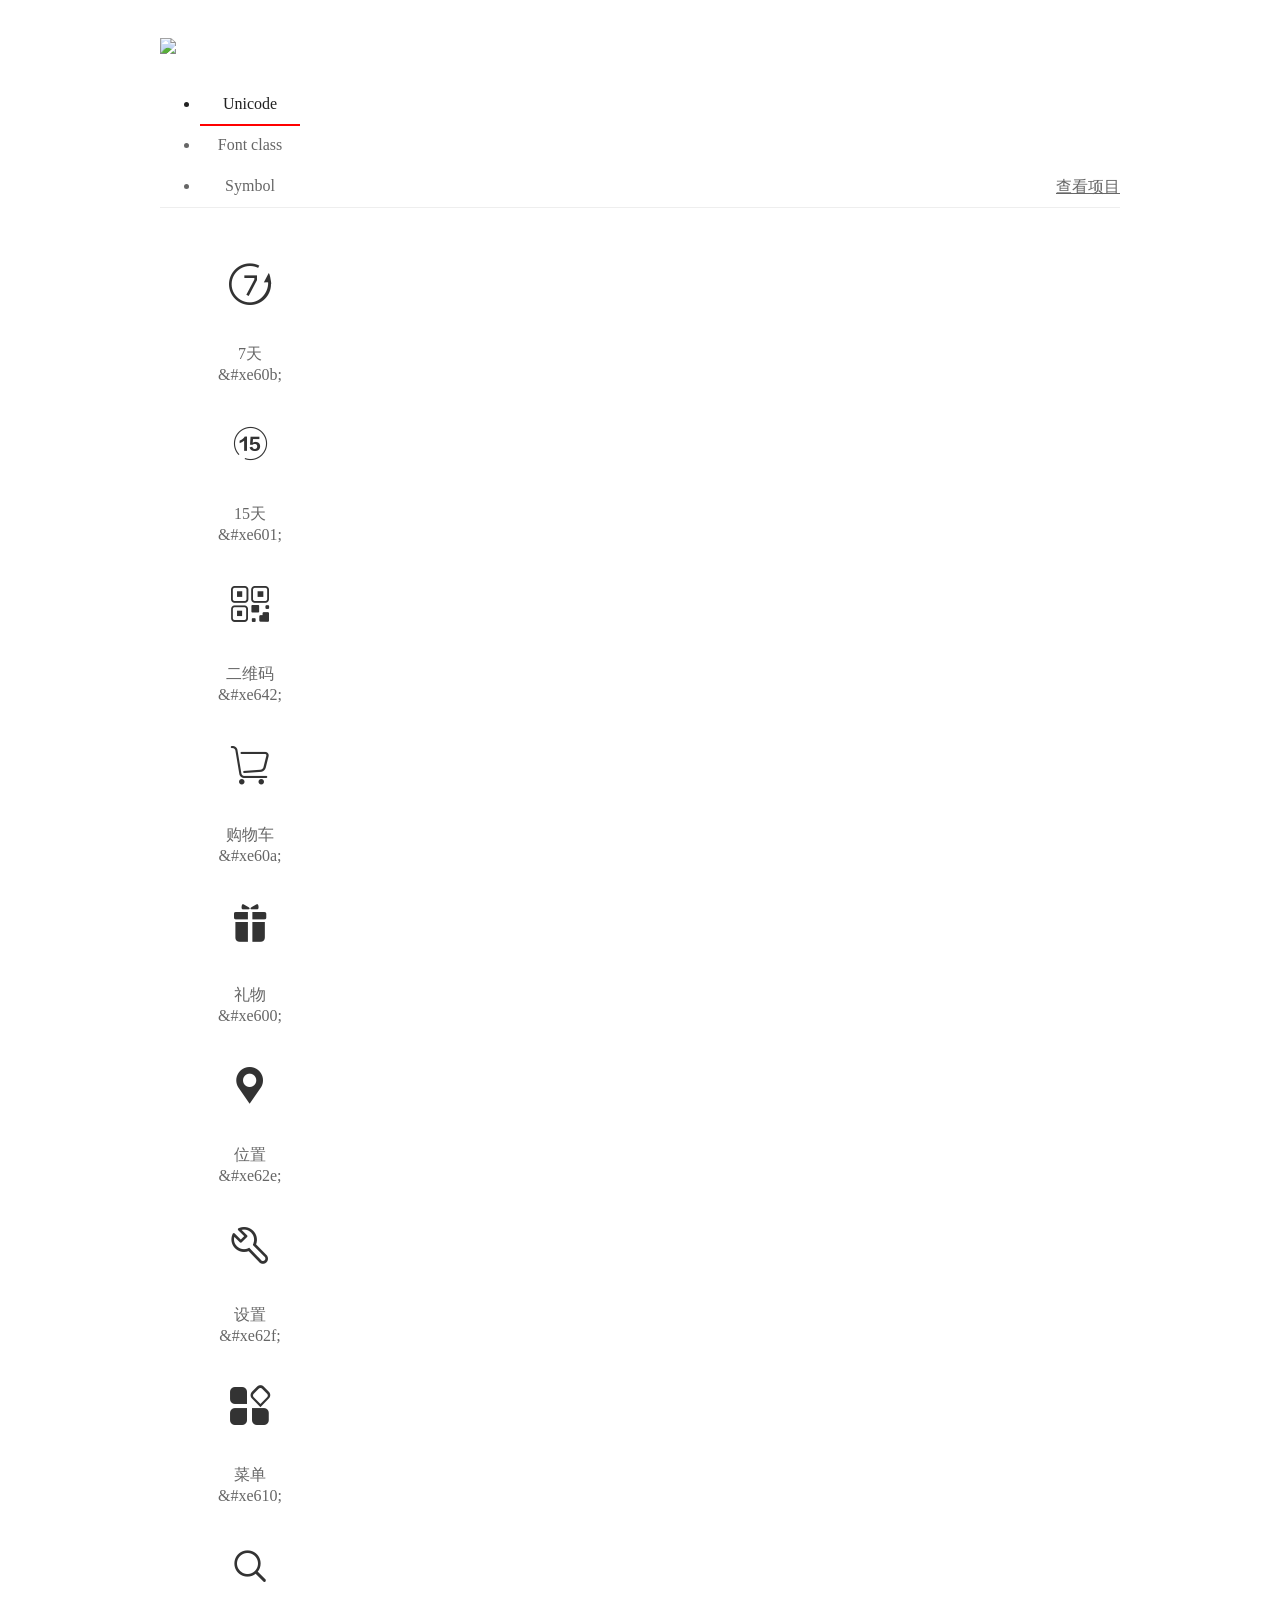
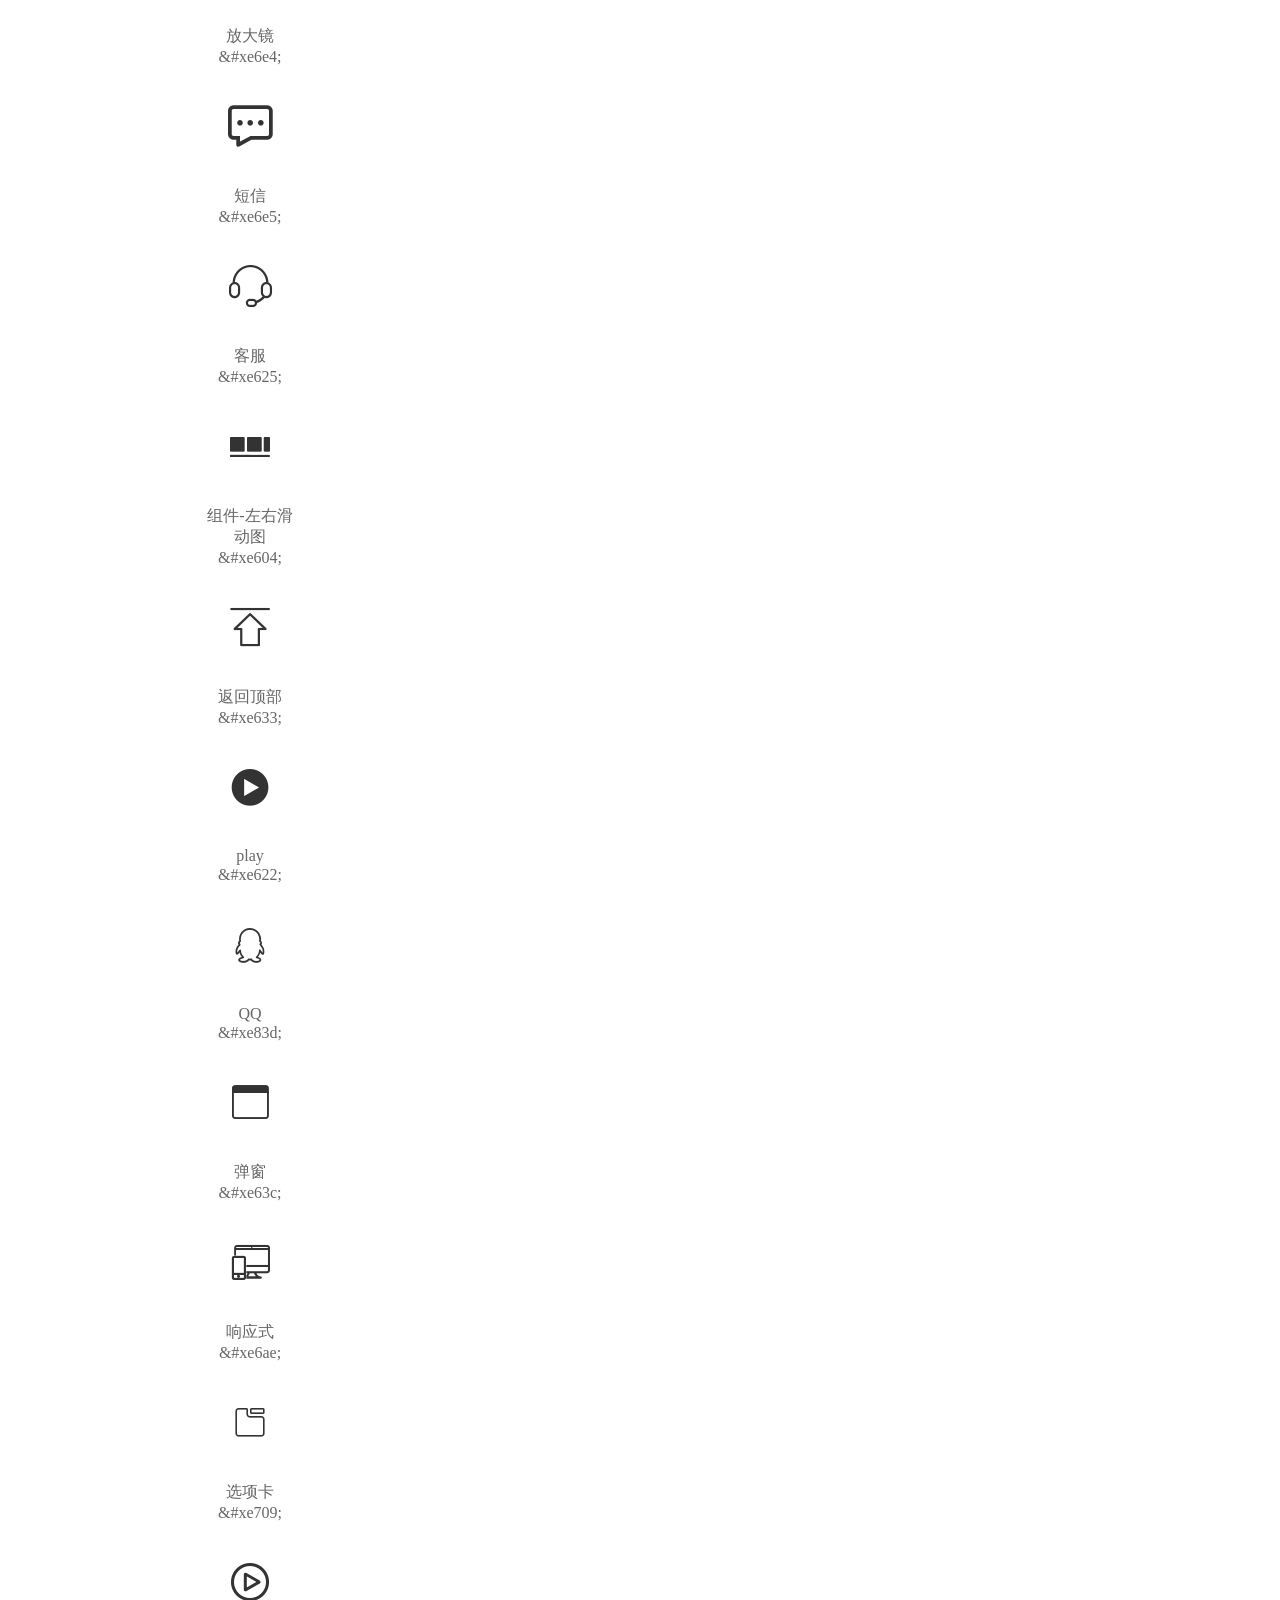
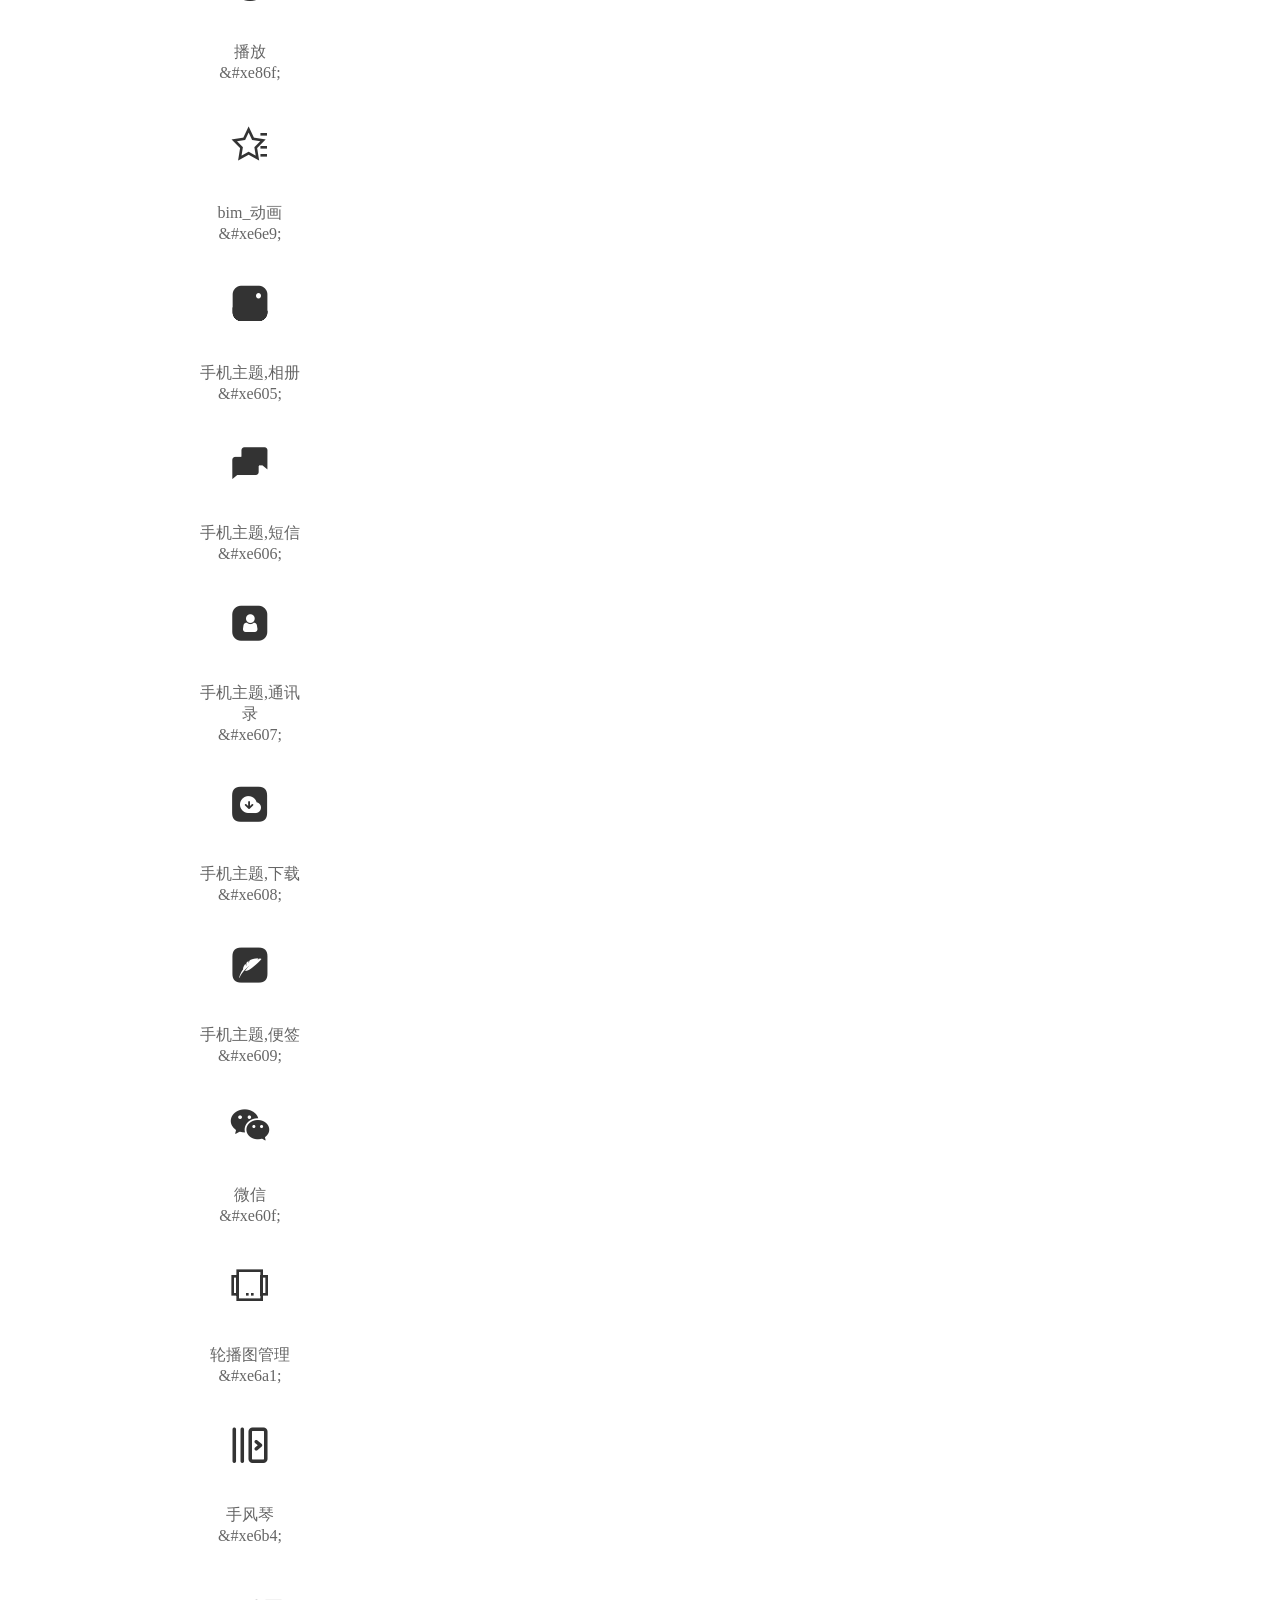
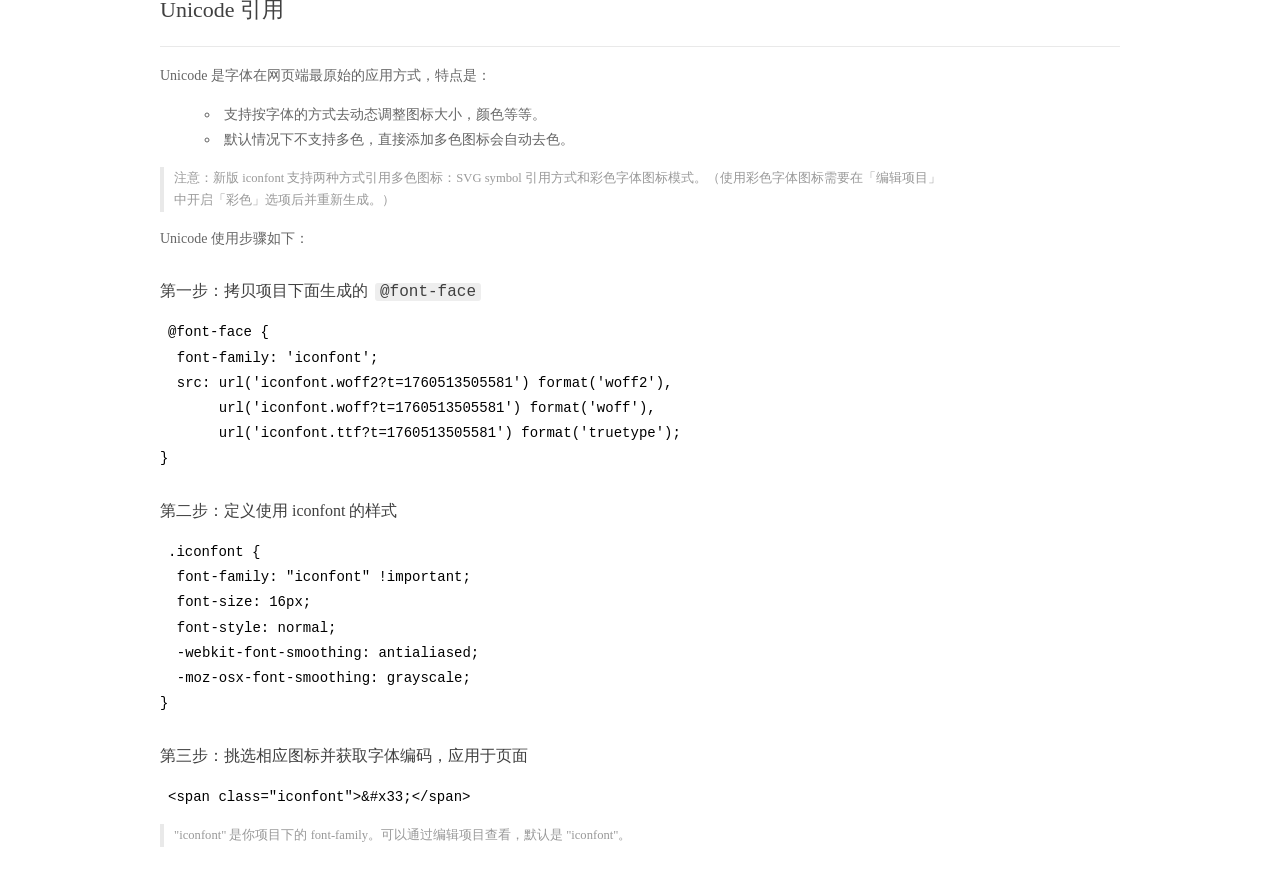
==== src/fonts/demo_index.html @ 947cace2 "网页头部完成" ====
<!DOCTYPE html>
<html>
<head>
  <meta charset="utf-8"/>
  <title>iconfont Demo</title>
  <link rel="shortcut icon" href="//img.alicdn.com/imgextra/i4/O1CN01Z5paLz1O0zuCC7osS_!!6000000001644-55-tps-83-82.svg" type="image/x-icon"/>
  <link rel="icon" type="image/svg+xml" href="//img.alicdn.com/imgextra/i4/O1CN01Z5paLz1O0zuCC7osS_!!6000000001644-55-tps-83-82.svg"/>
  <link rel="stylesheet" href="https://g.alicdn.com/thx/cube/1.3.2/cube.min.css">
  <link rel="stylesheet" href="demo.css">
  <link rel="stylesheet" href="iconfont.css">
  <script src="iconfont.js"></script>
  <!-- jQuery -->
  <script src="https://a1.alicdn.com/oss/uploads/2018/12/26/7bfddb60-08e8-11e9-9b04-53e73bb6408b.js"></script>
  <!-- 代码高亮 -->
  <script src="https://a1.alicdn.com/oss/uploads/2018/12/26/a3f714d0-08e6-11e9-8a15-ebf944d7534c.js"></script>
  <style>
    .main .logo {
      margin-top: 0;
      height: auto;
    }

    .main .logo a {
      display: flex;
      align-items: center;
    }

    .main .logo .sub-title {
      margin-left: 0.5em;
      font-size: 22px;
      color: #fff;
      background: linear-gradient(-45deg, #3967FF, #B500FE);
      -webkit-background-clip: text;
      -webkit-text-fill-color: transparent;
    }
  </style>
</head>
<body>
  <div class="main">
    <h1 class="logo"><a href="https://www.iconfont.cn/" title="iconfont 首页" target="_blank">
      <img width="200" src="https://img.alicdn.com/imgextra/i3/O1CN01Mn65HV1FfSEzR6DKv_!!6000000000514-55-tps-228-59.svg">
      
    </a></h1>
    <div class="nav-tabs">
      <ul id="tabs" class="dib-box">
        <li class="dib active"><span>Unicode</span></li>
        <li class="dib"><span>Font class</span></li>
        <li class="dib"><span>Symbol</span></li>
      </ul>
      
      <a href="https://www.iconfont.cn/manage/index?manage_type=myprojects&projectId=5041110" target="_blank" class="nav-more">查看项目</a>
      
    </div>
    <div class="tab-container">
      <div class="content unicode" style="display: block;">
          <ul class="icon_lists dib-box">
          
            <li class="dib">
              <span class="icon iconfont">&#xe60b;</span>
                <div class="name">7天</div>
                <div class="code-name">&amp;#xe60b;</div>
              </li>
          
            <li class="dib">
              <span class="icon iconfont">&#xe601;</span>
                <div class="name">15天</div>
                <div class="code-name">&amp;#xe601;</div>
              </li>
          
            <li class="dib">
              <span class="icon iconfont">&#xe642;</span>
                <div class="name">二维码</div>
                <div class="code-name">&amp;#xe642;</div>
              </li>
          
            <li class="dib">
              <span class="icon iconfont">&#xe60a;</span>
                <div class="name">购物车</div>
                <div class="code-name">&amp;#xe60a;</div>
              </li>
          
            <li class="dib">
              <span class="icon iconfont">&#xe600;</span>
                <div class="name">礼物</div>
                <div class="code-name">&amp;#xe600;</div>
              </li>
          
            <li class="dib">
              <span class="icon iconfont">&#xe62e;</span>
                <div class="name">位置</div>
                <div class="code-name">&amp;#xe62e;</div>
              </li>
          
            <li class="dib">
              <span class="icon iconfont">&#xe62f;</span>
                <div class="name">设置</div>
                <div class="code-name">&amp;#xe62f;</div>
              </li>
          
            <li class="dib">
              <span class="icon iconfont">&#xe610;</span>
                <div class="name">菜单</div>
                <div class="code-name">&amp;#xe610;</div>
              </li>
          
            <li class="dib">
              <span class="icon iconfont">&#xe6e4;</span>
                <div class="name">放大镜</div>
                <div class="code-name">&amp;#xe6e4;</div>
              </li>
          
            <li class="dib">
              <span class="icon iconfont">&#xe6e5;</span>
                <div class="name">短信</div>
                <div class="code-name">&amp;#xe6e5;</div>
              </li>
          
            <li class="dib">
              <span class="icon iconfont">&#xe625;</span>
                <div class="name">客服</div>
                <div class="code-name">&amp;#xe625;</div>
              </li>
          
            <li class="dib">
              <span class="icon iconfont">&#xe604;</span>
                <div class="name">组件-左右滑动图</div>
                <div class="code-name">&amp;#xe604;</div>
              </li>
          
            <li class="dib">
              <span class="icon iconfont">&#xe633;</span>
                <div class="name">返回顶部</div>
                <div class="code-name">&amp;#xe633;</div>
              </li>
          
            <li class="dib">
              <span class="icon iconfont">&#xe622;</span>
                <div class="name">play</div>
                <div class="code-name">&amp;#xe622;</div>
              </li>
          
            <li class="dib">
              <span class="icon iconfont">&#xe83d;</span>
                <div class="name">QQ</div>
                <div class="code-name">&amp;#xe83d;</div>
              </li>
          
            <li class="dib">
              <span class="icon iconfont">&#xe63c;</span>
                <div class="name">弹窗</div>
                <div class="code-name">&amp;#xe63c;</div>
              </li>
          
            <li class="dib">
              <span class="icon iconfont">&#xe6ae;</span>
                <div class="name">响应式</div>
                <div class="code-name">&amp;#xe6ae;</div>
              </li>
          
            <li class="dib">
              <span class="icon iconfont">&#xe709;</span>
                <div class="name">选项卡</div>
                <div class="code-name">&amp;#xe709;</div>
              </li>
          
            <li class="dib">
              <span class="icon iconfont">&#xe86f;</span>
                <div class="name">播放</div>
                <div class="code-name">&amp;#xe86f;</div>
              </li>
          
            <li class="dib">
              <span class="icon iconfont">&#xe6e9;</span>
                <div class="name">bim_动画</div>
                <div class="code-name">&amp;#xe6e9;</div>
              </li>
          
            <li class="dib">
              <span class="icon iconfont">&#xe605;</span>
                <div class="name">手机主题,相册</div>
                <div class="code-name">&amp;#xe605;</div>
              </li>
          
            <li class="dib">
              <span class="icon iconfont">&#xe606;</span>
                <div class="name">手机主题,短信</div>
                <div class="code-name">&amp;#xe606;</div>
              </li>
          
            <li class="dib">
              <span class="icon iconfont">&#xe607;</span>
                <div class="name">手机主题,通讯录</div>
                <div class="code-name">&amp;#xe607;</div>
              </li>
          
            <li class="dib">
              <span class="icon iconfont">&#xe608;</span>
                <div class="name">手机主题,下载</div>
                <div class="code-name">&amp;#xe608;</div>
              </li>
          
            <li class="dib">
              <span class="icon iconfont">&#xe609;</span>
                <div class="name">手机主题,便签</div>
                <div class="code-name">&amp;#xe609;</div>
              </li>
          
            <li class="dib">
              <span class="icon iconfont">&#xe60f;</span>
                <div class="name">微信</div>
                <div class="code-name">&amp;#xe60f;</div>
              </li>
          
            <li class="dib">
              <span class="icon iconfont">&#xe6a1;</span>
                <div class="name">轮播图管理</div>
                <div class="code-name">&amp;#xe6a1;</div>
              </li>
          
            <li class="dib">
              <span class="icon iconfont">&#xe6b4;</span>
                <div class="name">手风琴</div>
                <div class="code-name">&amp;#xe6b4;</div>
              </li>
          
          </ul>
          <div class="article markdown">
          <h2 id="unicode-">Unicode 引用</h2>
          <hr>

          <p>Unicode 是字体在网页端最原始的应用方式，特点是：</p>
          <ul>
            <li>支持按字体的方式去动态调整图标大小，颜色等等。</li>
            <li>默认情况下不支持多色，直接添加多色图标会自动去色。</li>
          </ul>
          <blockquote>
            <p>注意：新版 iconfont 支持两种方式引用多色图标：SVG symbol 引用方式和彩色字体图标模式。（使用彩色字体图标需要在「编辑项目」中开启「彩色」选项后并重新生成。）</p>
          </blockquote>
          <p>Unicode 使用步骤如下：</p>
          <h3 id="-font-face">第一步：拷贝项目下面生成的 <code>@font-face</code></h3>
<pre><code class="language-css"
>@font-face {
  font-family: 'iconfont';
  src: url('iconfont.woff2?t=1760513505581') format('woff2'),
       url('iconfont.woff?t=1760513505581') format('woff'),
       url('iconfont.ttf?t=1760513505581') format('truetype');
}
</code></pre>
          <h3 id="-iconfont-">第二步：定义使用 iconfont 的样式</h3>
<pre><code class="language-css"
>.iconfont {
  font-family: "iconfont" !important;
  font-size: 16px;
  font-style: normal;
  -webkit-font-smoothing: antialiased;
  -moz-osx-font-smoothing: grayscale;
}
</code></pre>
          <h3 id="-">第三步：挑选相应图标并获取字体编码，应用于页面</h3>
<pre>
<code class="language-html"
>&lt;span class="iconfont"&gt;&amp;#x33;&lt;/span&gt;
</code></pre>
          <blockquote>
            <p>"iconfont" 是你项目下的 font-family。可以通过编辑项目查看，默认是 "iconfont"。</p>
          </blockquote>
          </div>
      </div>
      <div class="content font-class">
        <ul class="icon_lists dib-box">
          
          <li class="dib">
            <span class="icon iconfont icon-tian"></span>
            <div class="name">
              7天
            </div>
            <div class="code-name">.icon-tian
            </div>
          </li>
          
          <li class="dib">
            <span class="icon iconfont icon-15tian"></span>
            <div class="name">
              15天
            </div>
            <div class="code-name">.icon-15tian
            </div>
          </li>
          
          <li class="dib">
            <span class="icon iconfont icon-erweima"></span>
            <div class="name">
              二维码
            </div>
            <div class="code-name">.icon-erweima
            </div>
          </li>
          
          <li class="dib">
            <span class="icon iconfont icon-gouwuche"></span>
            <div class="name">
              购物车
            </div>
            <div class="code-name">.icon-gouwuche
            </div>
          </li>
          
          <li class="dib">
            <span class="icon iconfont icon-liwu"></span>
            <div class="name">
              礼物
            </div>
            <div class="code-name">.icon-liwu
            </div>
          </li>
          
          <li class="dib">
            <span class="icon iconfont icon-weizhi"></span>
            <div class="name">
              位置
            </div>
            <div class="code-name">.icon-weizhi
            </div>
          </li>
          
          <li class="dib">
            <span class="icon iconfont icon-editor2"></span>
            <div class="name">
              设置
            </div>
            <div class="code-name">.icon-editor2
            </div>
          </li>
          
          <li class="dib">
            <span class="icon iconfont icon-caidan"></span>
            <div class="name">
              菜单
            </div>
            <div class="code-name">.icon-caidan
            </div>
          </li>
          
          <li class="dib">
            <span class="icon iconfont icon-fangdajing"></span>
            <div class="name">
              放大镜
            </div>
            <div class="code-name">.icon-fangdajing
            </div>
          </li>
          
          <li class="dib">
            <span class="icon iconfont icon-duanxin"></span>
            <div class="name">
              短信
            </div>
            <div class="code-name">.icon-duanxin
            </div>
          </li>
          
          <li class="dib">
            <span class="icon iconfont icon-kefu"></span>
            <div class="name">
              客服
            </div>
            <div class="code-name">.icon-kefu
            </div>
          </li>
          
          <li class="dib">
            <span class="icon iconfont icon-zujian-zuoyouhuadongtu"></span>
            <div class="name">
              组件-左右滑动图
            </div>
            <div class="code-name">.icon-zujian-zuoyouhuadongtu
            </div>
          </li>
          
          <li class="dib">
            <span class="icon iconfont icon-fanhuidingbu"></span>
            <div class="name">
              返回顶部
            </div>
            <div class="code-name">.icon-fanhuidingbu
            </div>
          </li>
          
          <li class="dib">
            <span class="icon iconfont icon-play"></span>
            <div class="name">
              play
            </div>
            <div class="code-name">.icon-play
            </div>
          </li>
          
          <li class="dib">
            <span class="icon iconfont icon-qq"></span>
            <div class="name">
              QQ
            </div>
            <div class="code-name">.icon-qq
            </div>
          </li>
          
          <li class="dib">
            <span class="icon iconfont icon-danchuang"></span>
            <div class="name">
              弹窗
            </div>
            <div class="code-name">.icon-danchuang
            </div>
          </li>
          
          <li class="dib">
            <span class="icon iconfont icon-xiangyingshi"></span>
            <div class="name">
              响应式
            </div>
            <div class="code-name">.icon-xiangyingshi
            </div>
          </li>
          
          <li class="dib">
            <span class="icon iconfont icon-xuanxiangka"></span>
            <div class="name">
              选项卡
            </div>
            <div class="code-name">.icon-xuanxiangka
            </div>
          </li>
          
          <li class="dib">
            <span class="icon iconfont icon-play-circle"></span>
            <div class="name">
              播放
            </div>
            <div class="code-name">.icon-play-circle
            </div>
          </li>
          
          <li class="dib">
            <span class="icon iconfont icon-bim_donghua"></span>
            <div class="name">
              bim_动画
            </div>
            <div class="code-name">.icon-bim_donghua
            </div>
          </li>
          
          <li class="dib">
            <span class="icon iconfont icon-shoujizhuti-xiangce"></span>
            <div class="name">
              手机主题,相册
            </div>
            <div class="code-name">.icon-shoujizhuti-xiangce
            </div>
          </li>
          
          <li class="dib">
            <span class="icon iconfont icon-shoujizhuti-duanxin"></span>
            <div class="name">
              手机主题,短信
            </div>
            <div class="code-name">.icon-shoujizhuti-duanxin
            </div>
          </li>
          
          <li class="dib">
            <span class="icon iconfont icon-shoujizhuti-tongxunlu"></span>
            <div class="name">
              手机主题,通讯录
            </div>
            <div class="code-name">.icon-shoujizhuti-tongxunlu
            </div>
          </li>
          
          <li class="dib">
            <span class="icon iconfont icon-shoujizhuti-xiazai"></span>
            <div class="name">
              手机主题,下载
            </div>
            <div class="code-name">.icon-shoujizhuti-xiazai
            </div>
          </li>
          
          <li class="dib">
            <span class="icon iconfont icon-shoujizhuti-bianqian"></span>
            <div class="name">
              手机主题,便签
            </div>
            <div class="code-name">.icon-shoujizhuti-bianqian
            </div>
          </li>
          
          <li class="dib">
            <span class="icon iconfont icon-weixin"></span>
            <div class="name">
              微信
            </div>
            <div class="code-name">.icon-weixin
            </div>
          </li>
          
          <li class="dib">
            <span class="icon iconfont icon-lunbotuguanli"></span>
            <div class="name">
              轮播图管理
            </div>
            <div class="code-name">.icon-lunbotuguanli
            </div>
          </li>
          
          <li class="dib">
            <span class="icon iconfont icon-shoufengqin"></span>
            <div class="name">
              手风琴
            </div>
            <div class="code-name">.icon-shoufengqin
            </div>
          </li>
          
        </ul>
        <div class="article markdown">
        <h2 id="font-class-">font-class 引用</h2>
        <hr>

        <p>font-class 是 Unicode 使用方式的一种变种，主要是解决 Unicode 书写不直观，语意不明确的问题。</p>
        <p>与 Unicode 使用方式相比，具有如下特点：</p>
        <ul>
          <li>相比于 Unicode 语意明确，书写更直观。可以很容易分辨这个 icon 是什么。</li>
          <li>因为使用 class 来定义图标，所以当要替换图标时，只需要修改 class 里面的 Unicode 引用。</li>
        </ul>
        <p>使用步骤如下：</p>
        <h3 id="-fontclass-">第一步：引入项目下面生成的 fontclass 代码：</h3>
<pre><code class="language-html">&lt;link rel="stylesheet" href="./iconfont.css"&gt;
</code></pre>
        <h3 id="-">第二步：挑选相应图标并获取类名，应用于页面：</h3>
<pre><code class="language-html">&lt;span class="iconfont icon-xxx"&gt;&lt;/span&gt;
</code></pre>
        <blockquote>
          <p>"
            iconfont" 是你项目下的 font-family。可以通过编辑项目查看，默认是 "iconfont"。</p>
        </blockquote>
      </div>
      </div>
      <div class="content symbol">
          <ul class="icon_lists dib-box">
          
            <li class="dib">
                <svg class="icon svg-icon" aria-hidden="true">
                  <use xlink:href="#icon-tian"></use>
                </svg>
                <div class="name">7天</div>
                <div class="code-name">#icon-tian</div>
            </li>
          
            <li class="dib">
                <svg class="icon svg-icon" aria-hidden="true">
                  <use xlink:href="#icon-15tian"></use>
                </svg>
                <div class="name">15天</div>
                <div class="code-name">#icon-15tian</div>
            </li>
          
            <li class="dib">
                <svg class="icon svg-icon" aria-hidden="true">
                  <use xlink:href="#icon-erweima"></use>
                </svg>
                <div class="name">二维码</div>
                <div class="code-name">#icon-erweima</div>
            </li>
          
            <li class="dib">
                <svg class="icon svg-icon" aria-hidden="true">
                  <use xlink:href="#icon-gouwuche"></use>
                </svg>
                <div class="name">购物车</div>
                <div class="code-name">#icon-gouwuche</div>
            </li>
          
            <li class="dib">
                <svg class="icon svg-icon" aria-hidden="true">
                  <use xlink:href="#icon-liwu"></use>
                </svg>
                <div class="name">礼物</div>
                <div class="code-name">#icon-liwu</div>
            </li>
          
            <li class="dib">
                <svg class="icon svg-icon" aria-hidden="true">
                  <use xlink:href="#icon-weizhi"></use>
                </svg>
                <div class="name">位置</div>
                <div class="code-name">#icon-weizhi</div>
            </li>
          
            <li class="dib">
                <svg class="icon svg-icon" aria-hidden="true">
                  <use xlink:href="#icon-editor2"></use>
                </svg>
                <div class="name">设置</div>
                <div class="code-name">#icon-editor2</div>
            </li>
          
            <li class="dib">
                <svg class="icon svg-icon" aria-hidden="true">
                  <use xlink:href="#icon-caidan"></use>
                </svg>
                <div class="name">菜单</div>
                <div class="code-name">#icon-caidan</div>
            </li>
          
            <li class="dib">
                <svg class="icon svg-icon" aria-hidden="true">
                  <use xlink:href="#icon-fangdajing"></use>
                </svg>
                <div class="name">放大镜</div>
                <div class="code-name">#icon-fangdajing</div>
            </li>
          
            <li class="dib">
                <svg class="icon svg-icon" aria-hidden="true">
                  <use xlink:href="#icon-duanxin"></use>
                </svg>
                <div class="name">短信</div>
                <div class="code-name">#icon-duanxin</div>
            </li>
          
            <li class="dib">
                <svg class="icon svg-icon" aria-hidden="true">
                  <use xlink:href="#icon-kefu"></use>
                </svg>
                <div class="name">客服</div>
                <div class="code-name">#icon-kefu</div>
            </li>
          
            <li class="dib">
                <svg class="icon svg-icon" aria-hidden="true">
                  <use xlink:href="#icon-zujian-zuoyouhuadongtu"></use>
                </svg>
                <div class="name">组件-左右滑动图</div>
                <div class="code-name">#icon-zujian-zuoyouhuadongtu</div>
            </li>
          
            <li class="dib">
                <svg class="icon svg-icon" aria-hidden="true">
                  <use xlink:href="#icon-fanhuidingbu"></use>
                </svg>
                <div class="name">返回顶部</div>
                <div class="code-name">#icon-fanhuidingbu</div>
            </li>
          
            <li class="dib">
                <svg class="icon svg-icon" aria-hidden="true">
                  <use xlink:href="#icon-play"></use>
                </svg>
                <div class="name">play</div>
                <div class="code-name">#icon-play</div>
            </li>
          
            <li class="dib">
                <svg class="icon svg-icon" aria-hidden="true">
                  <use xlink:href="#icon-qq"></use>
                </svg>
                <div class="name">QQ</div>
                <div class="code-name">#icon-qq</div>
            </li>
          
            <li class="dib">
                <svg class="icon svg-icon" aria-hidden="true">
                  <use xlink:href="#icon-danchuang"></use>
                </svg>
                <div class="name">弹窗</div>
                <div class="code-name">#icon-danchuang</div>
            </li>
          
            <li class="dib">
                <svg class="icon svg-icon" aria-hidden="true">
                  <use xlink:href="#icon-xiangyingshi"></use>
                </svg>
                <div class="name">响应式</div>
                <div class="code-name">#icon-xiangyingshi</div>
            </li>
          
            <li class="dib">
                <svg class="icon svg-icon" aria-hidden="true">
                  <use xlink:href="#icon-xuanxiangka"></use>
                </svg>
                <div class="name">选项卡</div>
                <div class="code-name">#icon-xuanxiangka</div>
            </li>
          
            <li class="dib">
                <svg class="icon svg-icon" aria-hidden="true">
                  <use xlink:href="#icon-play-circle"></use>
                </svg>
                <div class="name">播放</div>
                <div class="code-name">#icon-play-circle</div>
            </li>
          
            <li class="dib">
                <svg class="icon svg-icon" aria-hidden="true">
                  <use xlink:href="#icon-bim_donghua"></use>
                </svg>
                <div class="name">bim_动画</div>
                <div class="code-name">#icon-bim_donghua</div>
            </li>
          
            <li class="dib">
                <svg class="icon svg-icon" aria-hidden="true">
                  <use xlink:href="#icon-shoujizhuti-xiangce"></use>
                </svg>
                <div class="name">手机主题,相册</div>
                <div class="code-name">#icon-shoujizhuti-xiangce</div>
            </li>
          
            <li class="dib">
                <svg class="icon svg-icon" aria-hidden="true">
                  <use xlink:href="#icon-shoujizhuti-duanxin"></use>
                </svg>
                <div class="name">手机主题,短信</div>
                <div class="code-name">#icon-shoujizhuti-duanxin</div>
            </li>
          
            <li class="dib">
                <svg class="icon svg-icon" aria-hidden="true">
                  <use xlink:href="#icon-shoujizhuti-tongxunlu"></use>
                </svg>
                <div class="name">手机主题,通讯录</div>
                <div class="code-name">#icon-shoujizhuti-tongxunlu</div>
            </li>
          
            <li class="dib">
                <svg class="icon svg-icon" aria-hidden="true">
                  <use xlink:href="#icon-shoujizhuti-xiazai"></use>
                </svg>
                <div class="name">手机主题,下载</div>
                <div class="code-name">#icon-shoujizhuti-xiazai</div>
            </li>
          
            <li class="dib">
                <svg class="icon svg-icon" aria-hidden="true">
                  <use xlink:href="#icon-shoujizhuti-bianqian"></use>
                </svg>
                <div class="name">手机主题,便签</div>
                <div class="code-name">#icon-shoujizhuti-bianqian</div>
            </li>
          
            <li class="dib">
                <svg class="icon svg-icon" aria-hidden="true">
                  <use xlink:href="#icon-weixin"></use>
                </svg>
                <div class="name">微信</div>
                <div class="code-name">#icon-weixin</div>
            </li>
          
            <li class="dib">
                <svg class="icon svg-icon" aria-hidden="true">
                  <use xlink:href="#icon-lunbotuguanli"></use>
                </svg>
                <div class="name">轮播图管理</div>
                <div class="code-name">#icon-lunbotuguanli</div>
            </li>
          
            <li class="dib">
                <svg class="icon svg-icon" aria-hidden="true">
                  <use xlink:href="#icon-shoufengqin"></use>
                </svg>
                <div class="name">手风琴</div>
                <div class="code-name">#icon-shoufengqin</div>
            </li>
          
          </ul>
          <div class="article markdown">
          <h2 id="symbol-">Symbol 引用</h2>
          <hr>

          <p>这是一种全新的使用方式，应该说这才是未来的主流，也是平台目前推荐的用法。相关介绍可以参考这篇<a href="">文章</a>
            这种用法其实是做了一个 SVG 的集合，与另外两种相比具有如下特点：</p>
          <ul>
            <li>支持多色图标了，不再受单色限制。</li>
            <li>通过一些技巧，支持像字体那样，通过 <code>font-size</code>, <code>color</code> 来调整样式。</li>
            <li>兼容性较差，支持 IE9+，及现代浏览器。</li>
            <li>浏览器渲染 SVG 的性能一般，还不如 png。</li>
          </ul>
          <p>使用步骤如下：</p>
          <h3 id="-symbol-">第一步：引入项目下面生成的 symbol 代码：</h3>
<pre><code class="language-html">&lt;script src="./iconfont.js"&gt;&lt;/script&gt;
</code></pre>
          <h3 id="-css-">第二步：加入通用 CSS 代码（引入一次就行）：</h3>
<pre><code class="language-html">&lt;style&gt;
.icon {
  width: 1em;
  height: 1em;
  vertical-align: -0.15em;
  fill: currentColor;
  overflow: hidden;
}
&lt;/style&gt;
</code></pre>
          <h3 id="-">第三步：挑选相应图标并获取类名，应用于页面：</h3>
<pre><code class="language-html">&lt;svg class="icon" aria-hidden="true"&gt;
  &lt;use xlink:href="#icon-xxx"&gt;&lt;/use&gt;
&lt;/svg&gt;
</code></pre>
          </div>
      </div>

    </div>
  </div>
  <script>
  $(document).ready(function () {
      $('.tab-container .content:first').show()

      $('#tabs li').click(function (e) {
        var tabContent = $('.tab-container .content')
        var index = $(this).index()

        if ($(this).hasClass('active')) {
          return
        } else {
          $('#tabs li').removeClass('active')
          $(this).addClass('active')

          tabContent.hide().eq(index).fadeIn()
        }
      })
    })
  </script>
</body>
</html>
---- src/fonts/demo.css ----
/* Logo 字体 */
@font-face {
  font-family: "iconfont logo";
  src: url('https://at.alicdn.com/t/font_985780_km7mi63cihi.eot?t=1545807318834');
  src: url('https://at.alicdn.com/t/font_985780_km7mi63cihi.eot?t=1545807318834#iefix') format('embedded-opentype'),
    url('https://at.alicdn.com/t/font_985780_km7mi63cihi.woff?t=1545807318834') format('woff'),
    url('https://at.alicdn.com/t/font_985780_km7mi63cihi.ttf?t=1545807318834') format('truetype'),
    url('https://at.alicdn.com/t/font_985780_km7mi63cihi.svg?t=1545807318834#iconfont') format('svg');
}

.logo {
  font-family: "iconfont logo";
  font-size: 160px;
  font-style: normal;
  -webkit-font-smoothing: antialiased;
  -moz-osx-font-smoothing: grayscale;
}

/* tabs */
.nav-tabs {
  position: relative;
}

.nav-tabs .nav-more {
  position: absolute;
  right: 0;
  bottom: 0;
  height: 42px;
  line-height: 42px;
  color: #666;
}

#tabs {
  border-bottom: 1px solid #eee;
}

#tabs li {
  cursor: pointer;
  width: 100px;
  height: 40px;
  line-height: 40px;
  text-align: center;
  font-size: 16px;
  border-bottom: 2px solid transparent;
  position: relative;
  z-index: 1;
  margin-bottom: -1px;
  color: #666;
}


#tabs .active {
  border-bottom-color: #f00;
  color: #222;
}

.tab-container .content {
  display: none;
}

/* 页面布局 */
.main {
  padding: 30px 100px;
  width: 960px;
  margin: 0 auto;
}

.main .logo {
  color: #333;
  text-align: left;
  margin-bottom: 30px;
  line-height: 1;
  height: 110px;
  margin-top: -50px;
  overflow: hidden;
  *zoom: 1;
}

.main .logo a {
  font-size: 160px;
  color: #333;
}

.helps {
  margin-top: 40px;
}

.helps pre {
  padding: 20px;
  margin: 10px 0;
  border: solid 1px #e7e1cd;
  background-color: #fffdef;
  overflow: auto;
}

.icon_lists {
  width: 100% !important;
  overflow: hidden;
  *zoom: 1;
}

.icon_lists li {
  width: 100px;
  margin-bottom: 10px;
  margin-right: 20px;
  text-align: center;
  list-style: none !important;
  cursor: default;
}

.icon_lists li .code-name {
  line-height: 1.2;
}

.icon_lists .icon {
  display: block;
  height: 100px;
  line-height: 100px;
  font-size: 42px;
  margin: 10px auto;
  color: #333;
  -webkit-transition: font-size 0.25s linear, width 0.25s linear;
  -moz-transition: font-size 0.25s linear, width 0.25s linear;
  transition: font-size 0.25s linear, width 0.25s linear;
}

.icon_lists .icon:hover {
  font-size: 100px;
}

.icon_lists .svg-icon {
  /* 通过设置 font-size 来改变图标大小 */
  width: 1em;
  /* 图标和文字相邻时，垂直对齐 */
  vertical-align: -0.15em;
  /* 通过设置 color 来改变 SVG 的颜色/fill */
  fill: currentColor;
  /* path 和 stroke 溢出 viewBox 部分在 IE 下会显示
      normalize.css 中也包含这行 */
  overflow: hidden;
}

.icon_lists li .name,
.icon_lists li .code-name {
  color: #666;
}

/* markdown 样式 */
.markdown {
  color: #666;
  font-size: 14px;
  line-height: 1.8;
}

.highlight {
  line-height: 1.5;
}

.markdown img {
  vertical-align: middle;
  max-width: 100%;
}

.markdown h1 {
  color: #404040;
  font-weight: 500;
  line-height: 40px;
  margin-bottom: 24px;
}

.markdown h2,
.markdown h3,
.markdown h4,
.markdown h5,
.markdown h6 {
  color: #404040;
  margin: 1.6em 0 0.6em 0;
  font-weight: 500;
  clear: both;
}

.markdown h1 {
  font-size: 28px;
}

.markdown h2 {
  font-size: 22px;
}

.markdown h3 {
  font-size: 16px;
}

.markdown h4 {
  font-size: 14px;
}

.markdown h5 {
  font-size: 12px;
}

.markdown h6 {
  font-size: 12px;
}

.markdown hr {
  height: 1px;
  border: 0;
  background: #e9e9e9;
  margin: 16px 0;
  clear: both;
}

.markdown p {
  margin: 1em 0;
}

.markdown>p,
.markdown>blockquote,
.markdown>.highlight,
.markdown>ol,
.markdown>ul {
  width: 80%;
}

.markdown ul>li {
  list-style: circle;
}

.markdown>ul li,
.markdown blockquote ul>li {
  margin-left: 20px;
  padding-left: 4px;
}

.markdown>ul li p,
.markdown>ol li p {
  margin: 0.6em 0;
}

.markdown ol>li {
  list-style: decimal;
}

.markdown>ol li,
.markdown blockquote ol>li {
  margin-left: 20px;
  padding-left: 4px;
}

.markdown code {
  margin: 0 3px;
  padding: 0 5px;
  background: #eee;
  border-radius: 3px;
}

.markdown strong,
.markdown b {
  font-weight: 600;
}

.markdown>table {
  border-collapse: collapse;
  border-spacing: 0px;
  empty-cells: show;
  border: 1px solid #e9e9e9;
  width: 95%;
  margin-bottom: 24px;
}

.markdown>table th {
  white-space: nowrap;
  color: #333;
  font-weight: 600;
}

.markdown>table th,
.markdown>table td {
  border: 1px solid #e9e9e9;
  padding: 8px 16px;
  text-align: left;
}

.markdown>table th {
  background: #F7F7F7;
}

.markdown blockquote {
  font-size: 90%;
  color: #999;
  border-left: 4px solid #e9e9e9;
  padding-left: 0.8em;
  margin: 1em 0;
}

.markdown blockquote p {
  margin: 0;
}

.markdown .anchor {
  opacity: 0;
  transition: opacity 0.3s ease;
  margin-left: 8px;
}

.markdown .waiting {
  color: #ccc;
}

.markdown h1:hover .anchor,
.markdown h2:hover .anchor,
.markdown h3:hover .anchor,
.markdown h4:hover .anchor,
.markdown h5:hover .anchor,
.markdown h6:hover .anchor {
  opacity: 1;
  display: inline-block;
}

.markdown>br,
.markdown>p>br {
  clear: both;
}


.hljs {
  display: block;
  background: white;
  padding: 0.5em;
  color: #333333;
  overflow-x: auto;
}

.hljs-comment,
.hljs-meta {
  color: #969896;
}

.hljs-string,
.hljs-variable,
.hljs-template-variable,
.hljs-strong,
.hljs-emphasis,
.hljs-quote {
  color: #df5000;
}

.hljs-keyword,
.hljs-selector-tag,
.hljs-type {
  color: #a71d5d;
}

.hljs-literal,
.hljs-symbol,
.hljs-bullet,
.hljs-attribute {
  color: #0086b3;
}

.hljs-section,
.hljs-name {
  color: #63a35c;
}

.hljs-tag {
  color: #333333;
}

.hljs-title,
.hljs-attr,
.hljs-selector-id,
.hljs-selector-class,
.hljs-selector-attr,
.hljs-selector-pseudo {
  color: #795da3;
}

.hljs-addition {
  color: #55a532;
  background-color: #eaffea;
}

.hljs-deletion {
  color: #bd2c00;
  background-color: #ffecec;
}

.hljs-link {
  text-decoration: underline;
}

/* 代码高亮 */
/* PrismJS 1.15.0
https://prismjs.com/download.html#themes=prism&languages=markup+css+clike+javascript */
/**
 * prism.js default theme for JavaScript, CSS and HTML
 * Based on dabblet (http://dabblet.com)
 * @author Lea Verou
 */
code[class*="language-"],
pre[class*="language-"] {
  color: black;
  background: none;
  text-shadow: 0 1px white;
  font-family: Consolas, Monaco, 'Andale Mono', 'Ubuntu Mono', monospace;
  text-align: left;
  white-space: pre;
  word-spacing: normal;
  word-break: normal;
  word-wrap: normal;
  line-height: 1.5;

  -moz-tab-size: 4;
  -o-tab-size: 4;
  tab-size: 4;

  -webkit-hyphens: none;
  -moz-hyphens: none;
  -ms-hyphens: none;
  hyphens: none;
}

pre[class*="language-"]::-moz-selection,
pre[class*="language-"] ::-moz-selection,
code[class*="language-"]::-moz-selection,
code[class*="language-"] ::-moz-selection {
  text-shadow: none;
  background: #b3d4fc;
}

pre[class*="language-"]::selection,
pre[class*="language-"] ::selection,
code[class*="language-"]::selection,
code[class*="language-"] ::selection {
  text-shadow: none;
  background: #b3d4fc;
}

@media print {

  code[class*="language-"],
  pre[class*="language-"] {
    text-shadow: none;
  }
}

/* Code blocks */
pre[class*="language-"] {
  padding: 1em;
  margin: .5em 0;
  overflow: auto;
}

:not(pre)>code[class*="language-"],
pre[class*="language-"] {
  background: #f5f2f0;
}

/* Inline code */
:not(pre)>code[class*="language-"] {
  padding: .1em;
  border-radius: .3em;
  white-space: normal;
}

.token.comment,
.token.prolog,
.token.doctype,
.token.cdata {
  color: slategray;
}

.token.punctuation {
  color: #999;
}

.namespace {
  opacity: .7;
}

.token.property,
.token.tag,
.token.boolean,
.token.number,
.token.constant,
.token.symbol,
.token.deleted {
  color: #905;
}

.token.selector,
.token.attr-name,
.token.string,
.token.char,
.token.builtin,
.token.inserted {
  color: #690;
}

.token.operator,
.token.entity,
.token.url,
.language-css .token.string,
.style .token.string {
  color: #9a6e3a;
  background: hsla(0, 0%, 100%, .5);
}

.token.atrule,
.token.attr-value,
.token.keyword {
  color: #07a;
}

.token.function,
.token.class-name {
  color: #DD4A68;
}

.token.regex,
.token.important,
.token.variable {
  color: #e90;
}

.token.important,
.token.bold {
  font-weight: bold;
}

.token.italic {
  font-style: italic;
}

.token.entity {
  cursor: help;
}
---- src/fonts/iconfont.css ----
@font-face {
  font-family: "iconfont"; /* Project id 5041110 */
  src: url('iconfont.woff2?t=1760513505581') format('woff2'),
       url('iconfont.woff?t=1760513505581') format('woff'),
       url('iconfont.ttf?t=1760513505581') format('truetype');
}

.iconfont {
  font-family: "iconfont" !important;
  font-size: 16px;
  font-style: normal;
  -webkit-font-smoothing: antialiased;
  -moz-osx-font-smoothing: grayscale;
}

.icon-tian:before {
  content: "\e60b";
}

.icon-15tian:before {
  content: "\e601";
}

.icon-erweima:before {
  content: "\e642";
}

.icon-gouwuche:before {
  content: "\e60a";
}

.icon-liwu:before {
  content: "\e600";
}

.icon-weizhi:before {
  content: "\e62e";
}

.icon-editor2:before {
  content: "\e62f";
}

.icon-caidan:before {
  content: "\e610";
}

.icon-fangdajing:before {
  content: "\e6e4";
}

.icon-duanxin:before {
  content: "\e6e5";
}

.icon-kefu:before {
  content: "\e625";
}

.icon-zujian-zuoyouhuadongtu:before {
  content: "\e604";
}

.icon-fanhuidingbu:before {
  content: "\e633";
}

.icon-play:before {
  content: "\e622";
}

.icon-qq:before {
  content: "\e83d";
}

.icon-danchuang:before {
  content: "\e63c";
}

.icon-xiangyingshi:before {
  content: "\e6ae";
}

.icon-xuanxiangka:before {
  content: "\e709";
}

.icon-play-circle:before {
  content: "\e86f";
}

.icon-bim_donghua:before {
  content: "\e6e9";
}

.icon-shoujizhuti-xiangce:before {
  content: "\e605";
}

.icon-shoujizhuti-duanxin:before {
  content: "\e606";
}

.icon-shoujizhuti-tongxunlu:before {
  content: "\e607";
}

.icon-shoujizhuti-xiazai:before {
  content: "\e608";
}

.icon-shoujizhuti-bianqian:before {
  content: "\e609";
}

.icon-weixin:before {
  content: "\e60f";
}

.icon-lunbotuguanli:before {
  content: "\e6a1";
}

.icon-shoufengqin:before {
  content: "\e6b4";
}
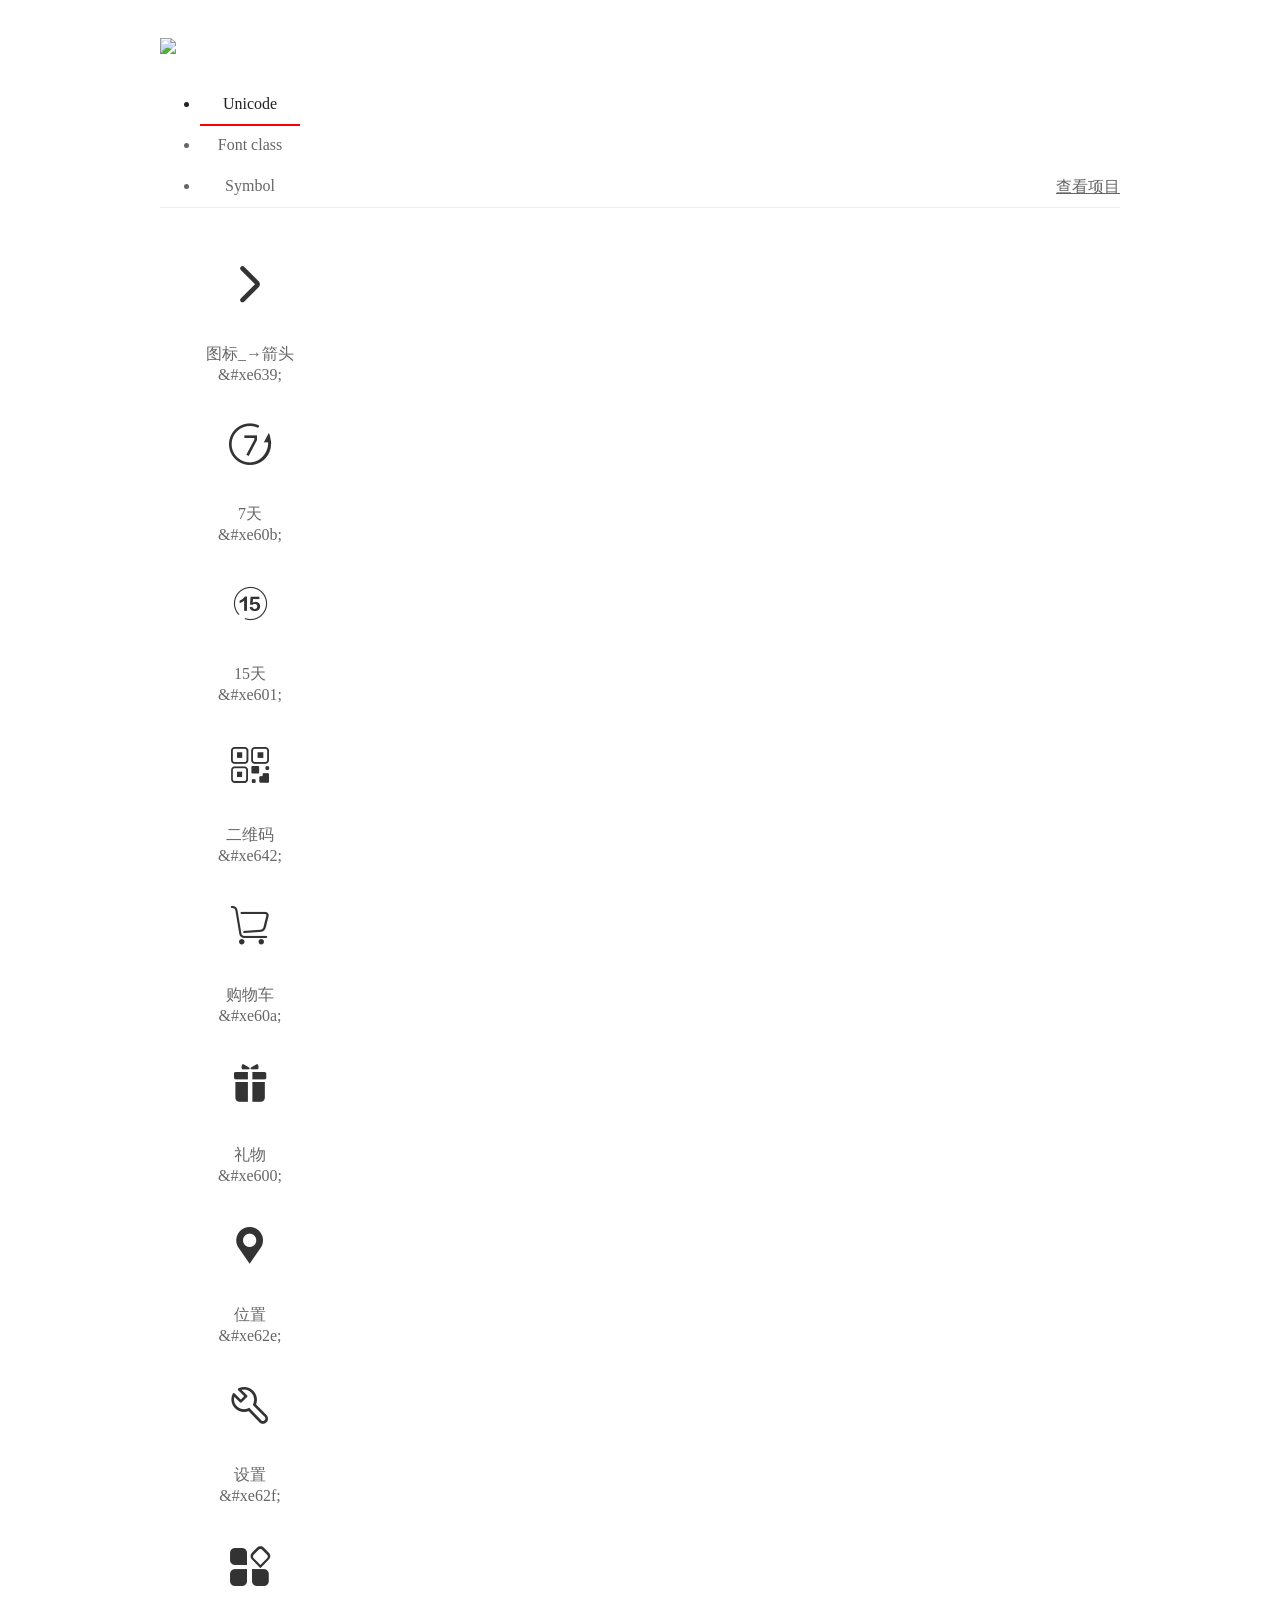
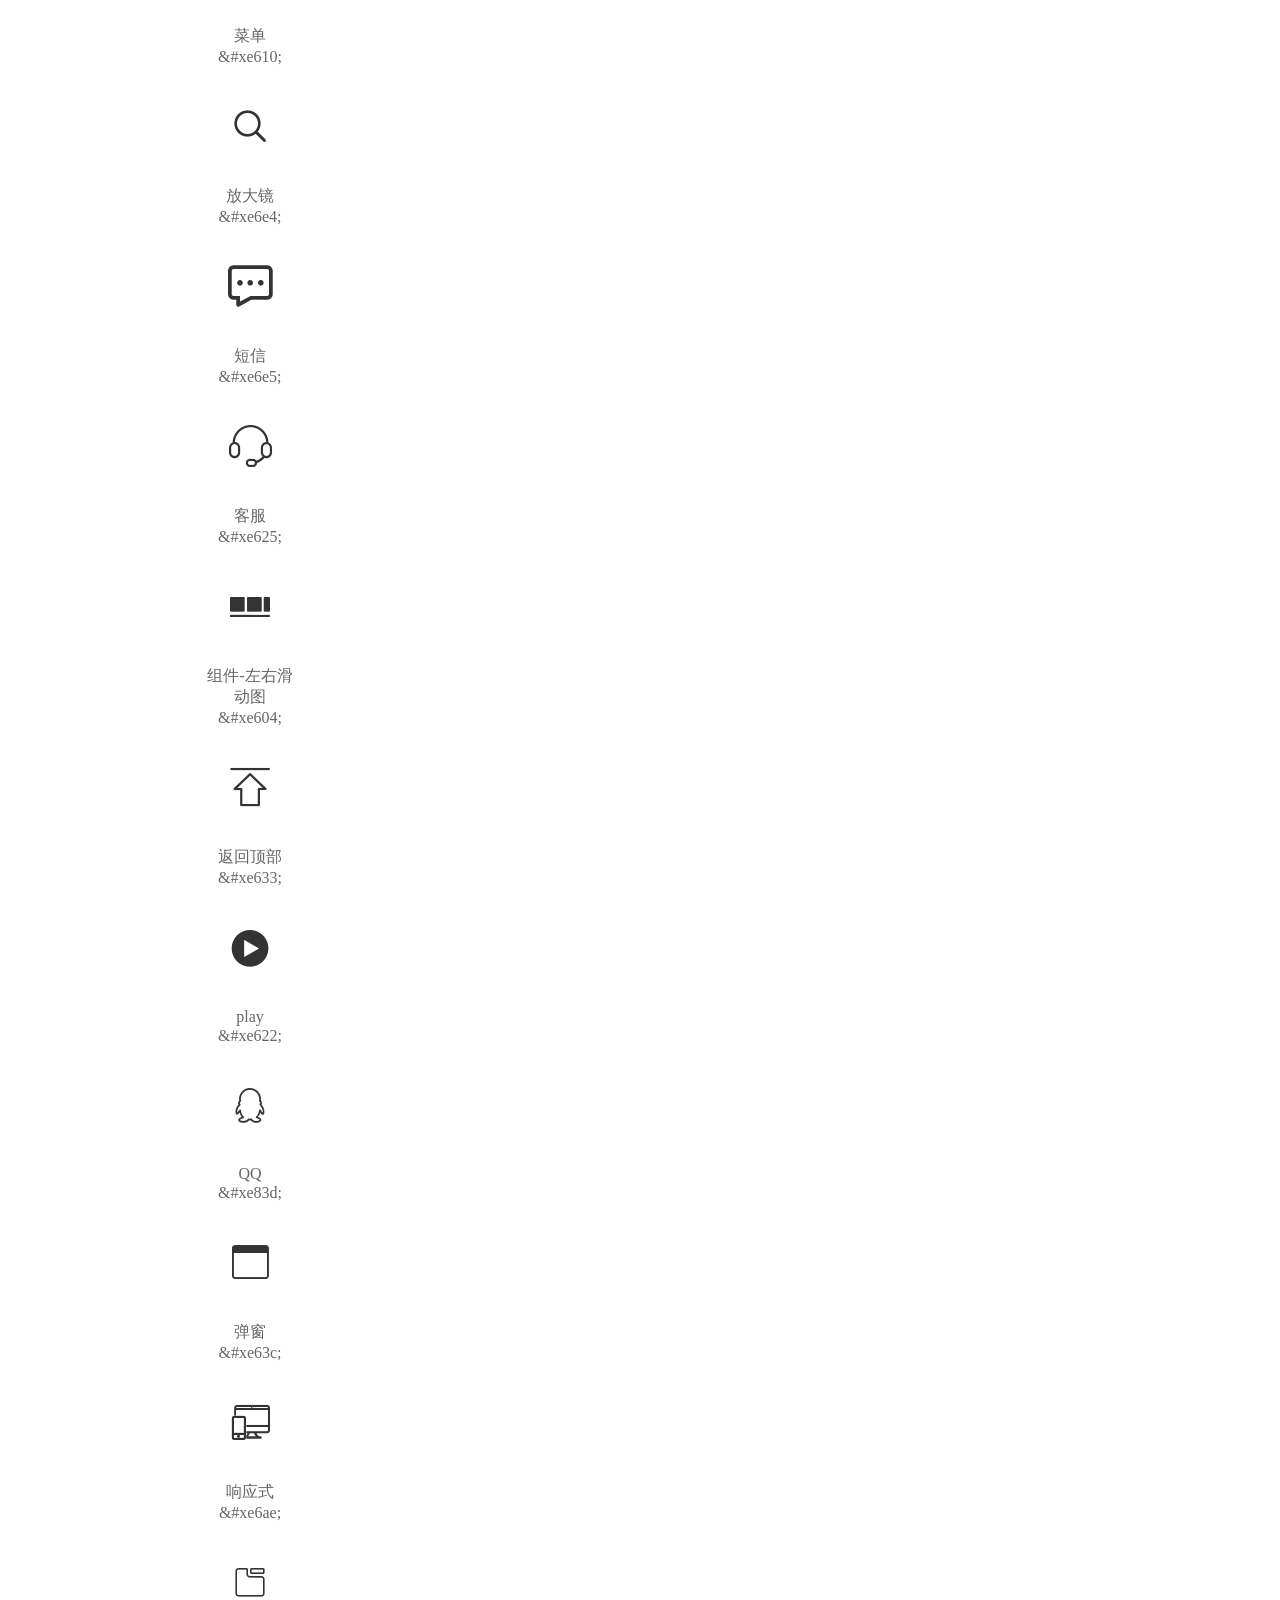
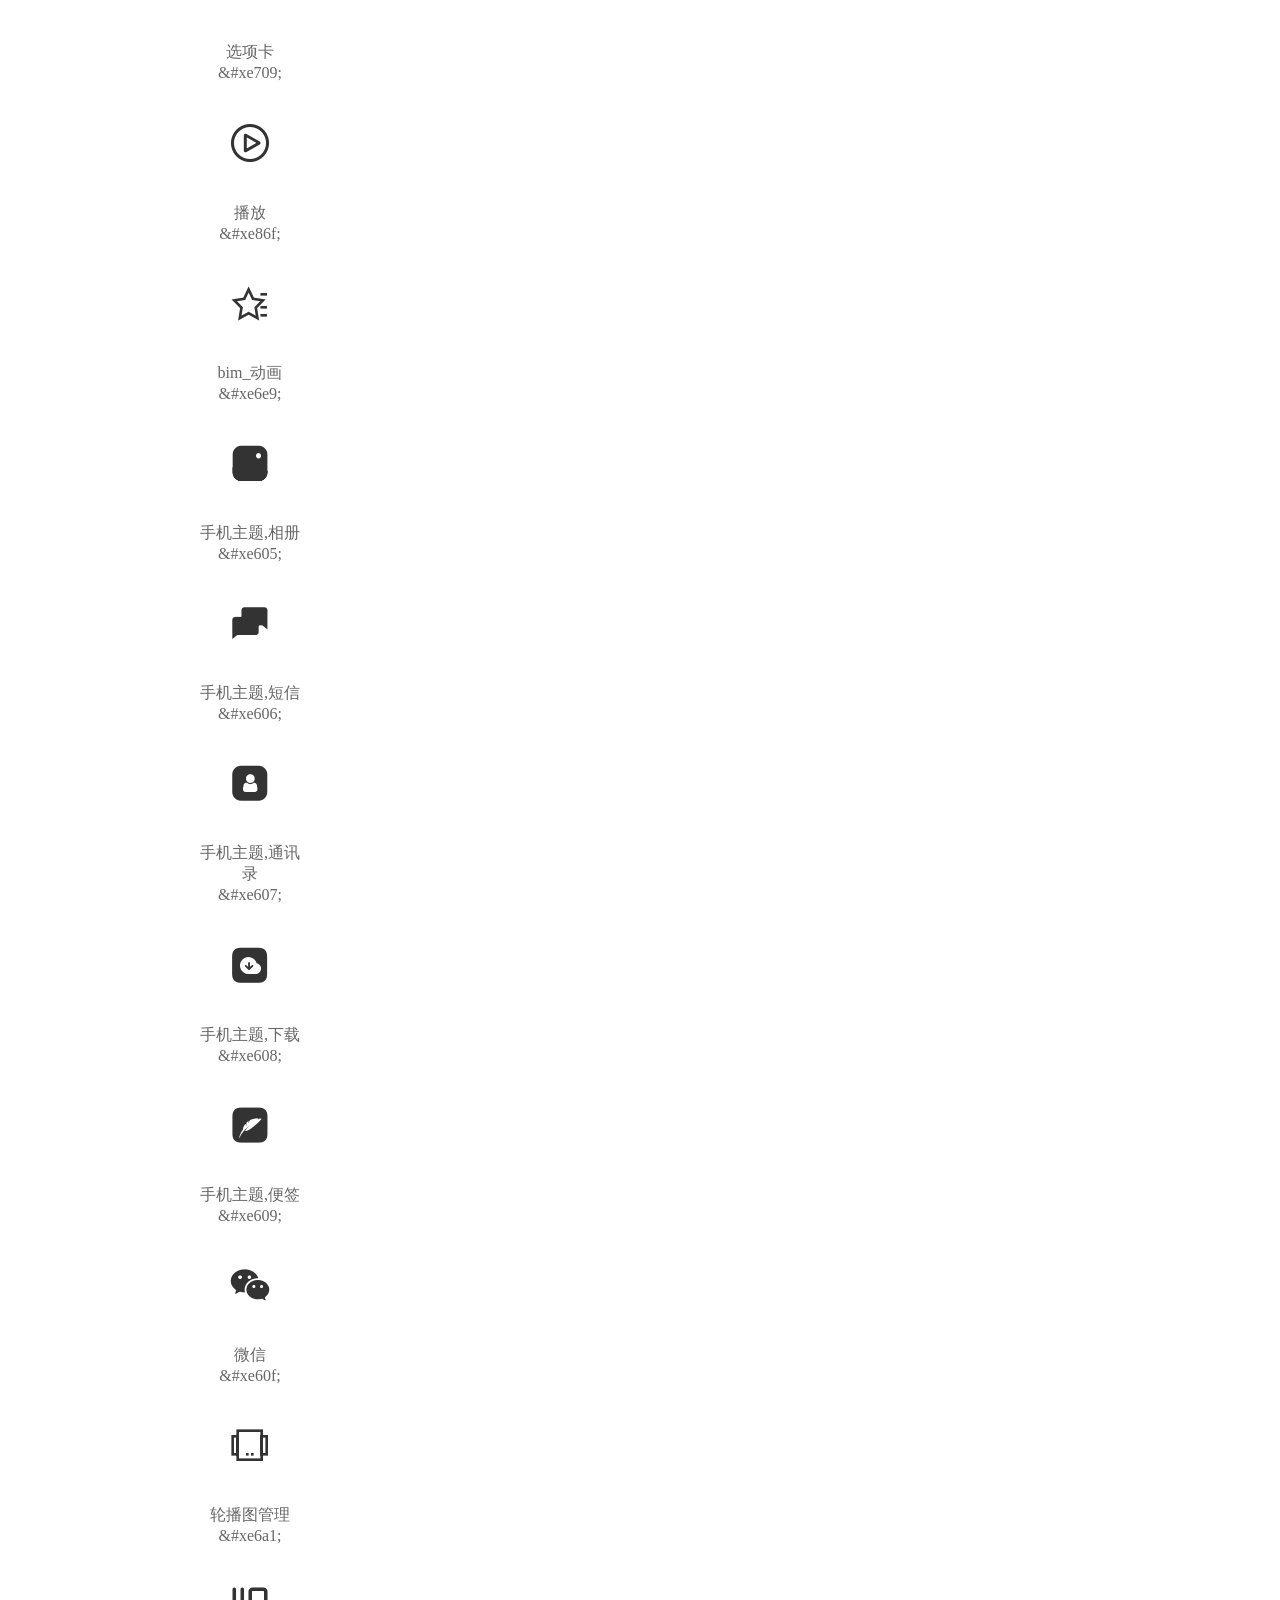
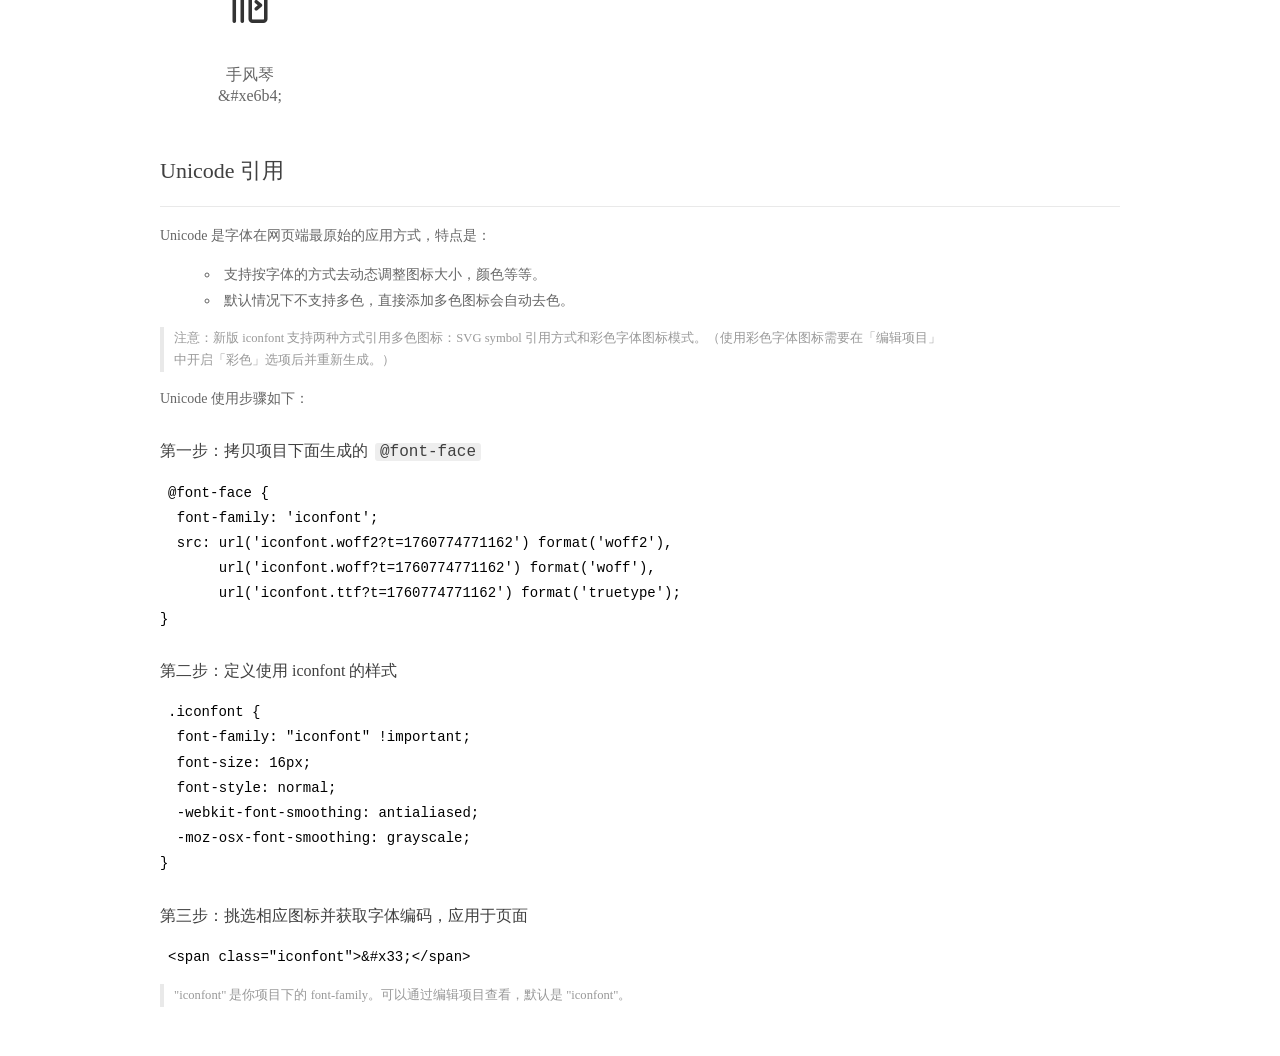
==== commit 388e3b1b: "系列模块完成" ====
--- a/src/fonts/demo_index.html
+++ b/src/fonts/demo_index.html
@@ -55,6 +55,12 @@
           <ul class="icon_lists dib-box">
           
             <li class="dib">
+              <span class="icon iconfont">&#xe639;</span>
+                <div class="name">图标_→箭头</div>
+                <div class="code-name">&amp;#xe639;</div>
+              </li>
+          
+            <li class="dib">
               <span class="icon iconfont">&#xe60b;</span>
                 <div class="name">7天</div>
                 <div class="code-name">&amp;#xe60b;</div>
@@ -240,9 +246,9 @@
 <pre><code class="language-css"
 >@font-face {
   font-family: 'iconfont';
-  src: url('iconfont.woff2?t=1760513505581') format('woff2'),
-       url('iconfont.woff?t=1760513505581') format('woff'),
-       url('iconfont.ttf?t=1760513505581') format('truetype');
+  src: url('iconfont.woff2?t=1760774771162') format('woff2'),
+       url('iconfont.woff?t=1760774771162') format('woff'),
+       url('iconfont.ttf?t=1760774771162') format('truetype');
 }
 </code></pre>
           <h3 id="-iconfont-">第二步：定义使用 iconfont 的样式</h3>
@@ -267,6 +273,15 @@
       </div>
       <div class="content font-class">
         <ul class="icon_lists dib-box">
+          
+          <li class="dib">
+            <span class="icon iconfont icon-a-tubiao_jiantou"></span>
+            <div class="name">
+              图标_→箭头
+            </div>
+            <div class="code-name">.icon-a-tubiao_jiantou
+            </div>
+          </li>
           
           <li class="dib">
             <span class="icon iconfont icon-tian"></span>
@@ -546,6 +561,14 @@
       </div>
       <div class="content symbol">
           <ul class="icon_lists dib-box">
+          
+            <li class="dib">
+                <svg class="icon svg-icon" aria-hidden="true">
+                  <use xlink:href="#icon-a-tubiao_jiantou"></use>
+                </svg>
+                <div class="name">图标_→箭头</div>
+                <div class="code-name">#icon-a-tubiao_jiantou</div>
+            </li>
           
             <li class="dib">
                 <svg class="icon svg-icon" aria-hidden="true">
--- a/src/fonts/iconfont.css
+++ b/src/fonts/iconfont.css
@@ -1,8 +1,8 @@
 @font-face {
   font-family: "iconfont"; /* Project id 5041110 */
-  src: url('iconfont.woff2?t=1760513505581') format('woff2'),
-       url('iconfont.woff?t=1760513505581') format('woff'),
-       url('iconfont.ttf?t=1760513505581') format('truetype');
+  src: url('iconfont.woff2?t=1760774771162') format('woff2'),
+       url('iconfont.woff?t=1760774771162') format('woff'),
+       url('iconfont.ttf?t=1760774771162') format('truetype');
 }
 
 .iconfont {
@@ -11,6 +11,10 @@
   font-style: normal;
   -webkit-font-smoothing: antialiased;
   -moz-osx-font-smoothing: grayscale;
+}
+
+.icon-a-tubiao_jiantou:before {
+  content: "\e639";
 }
 
 .icon-tian:before {
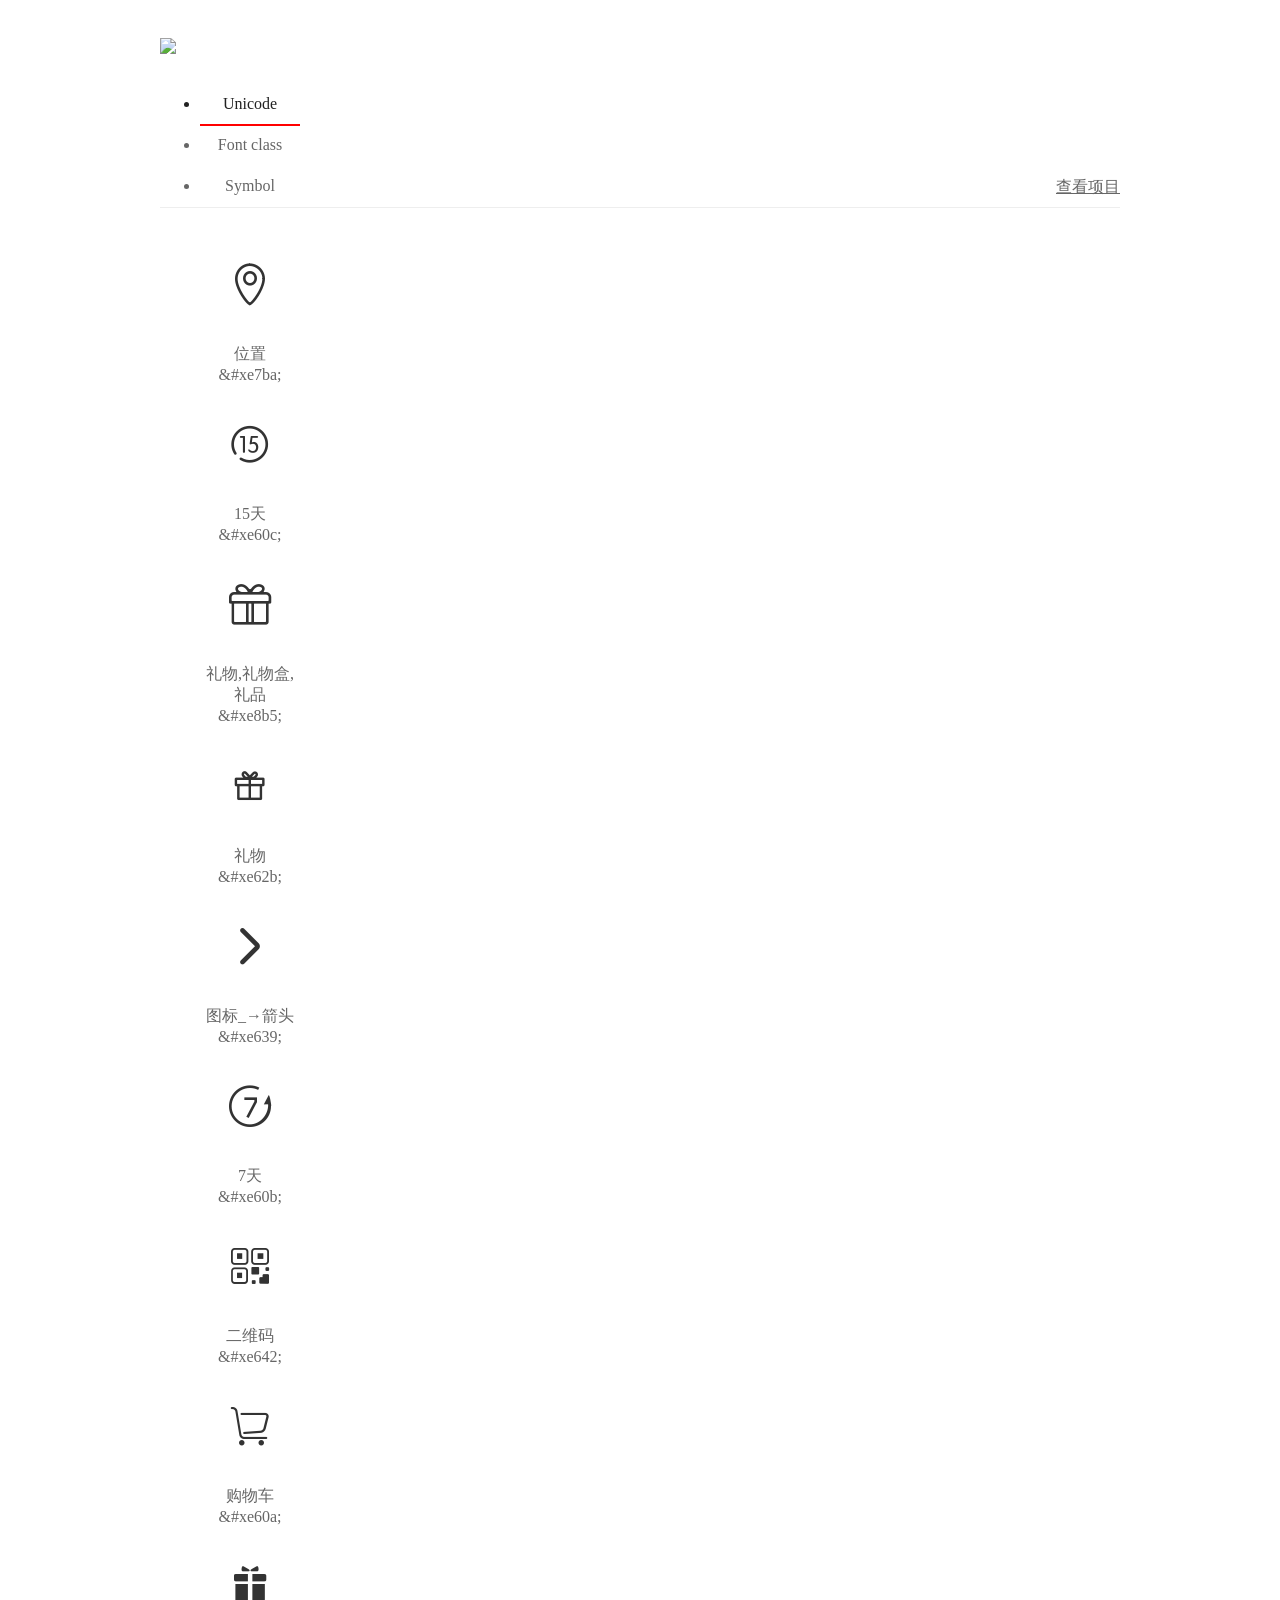
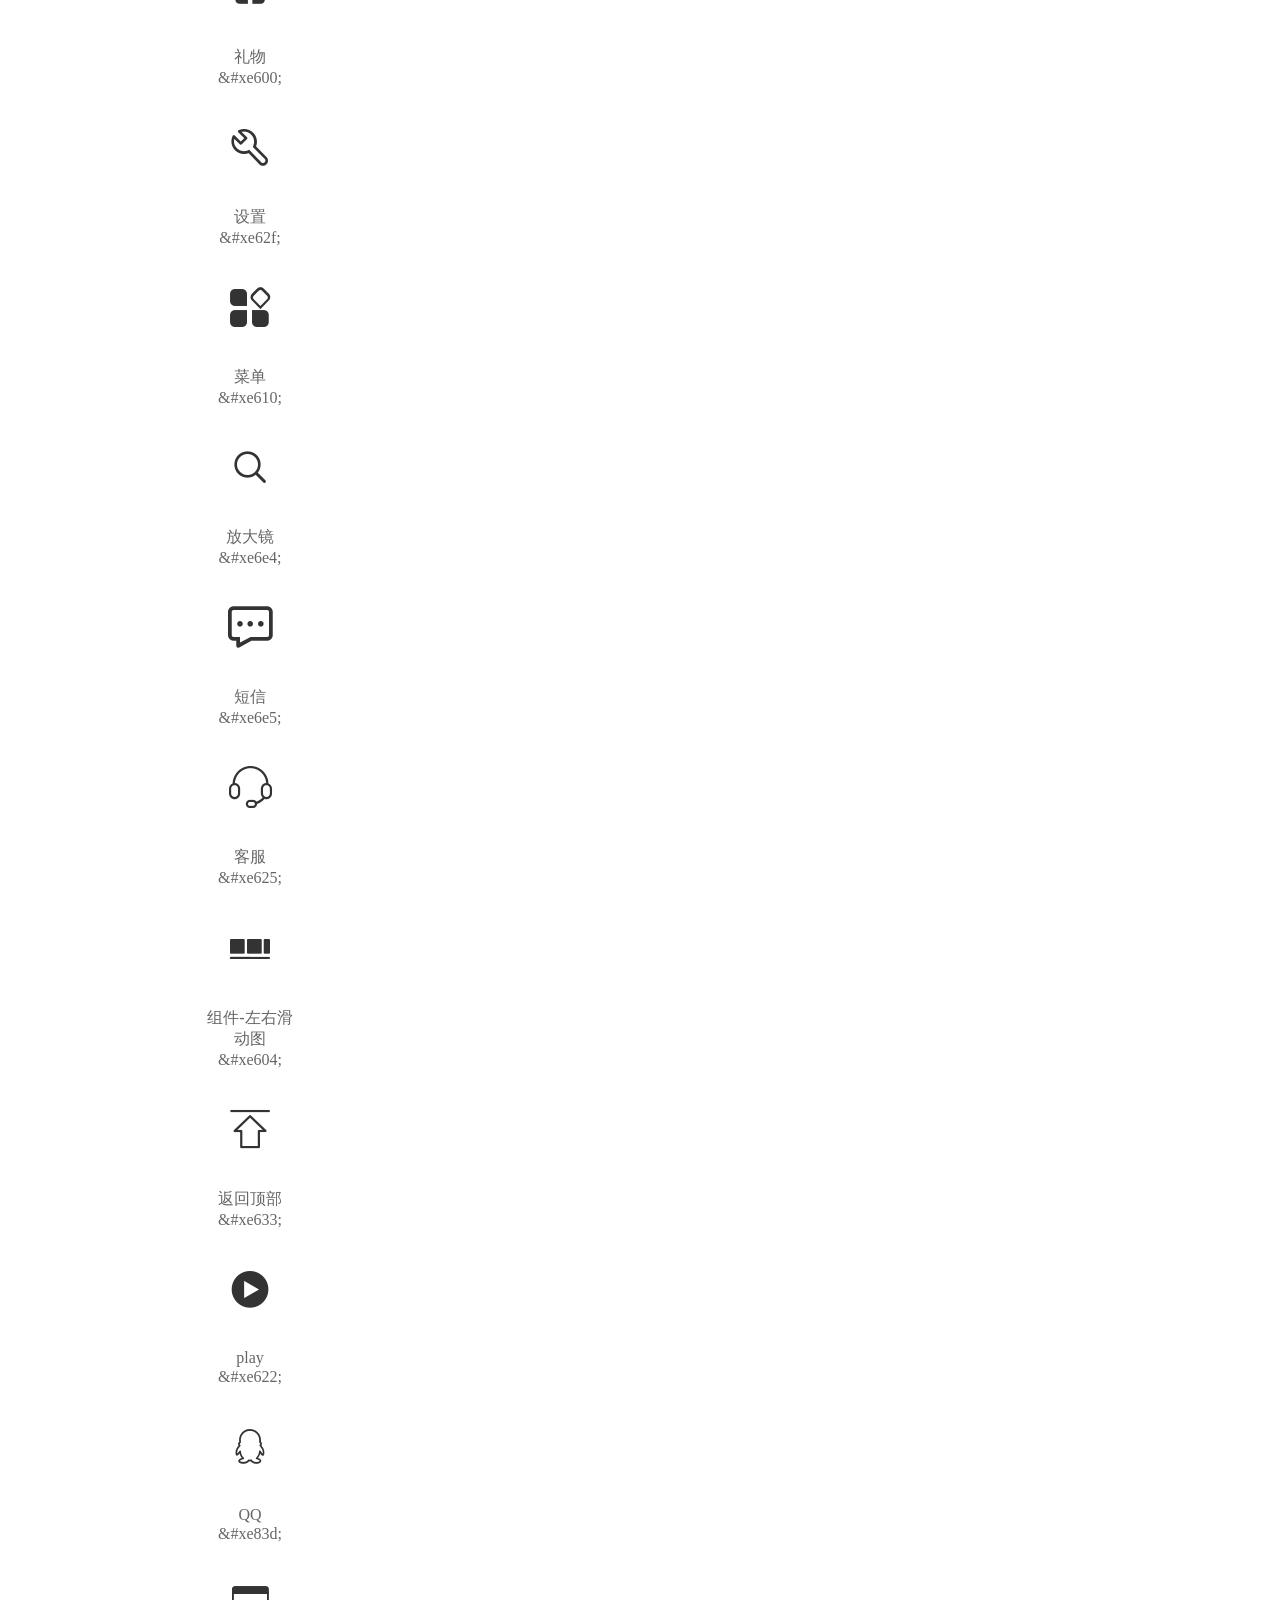
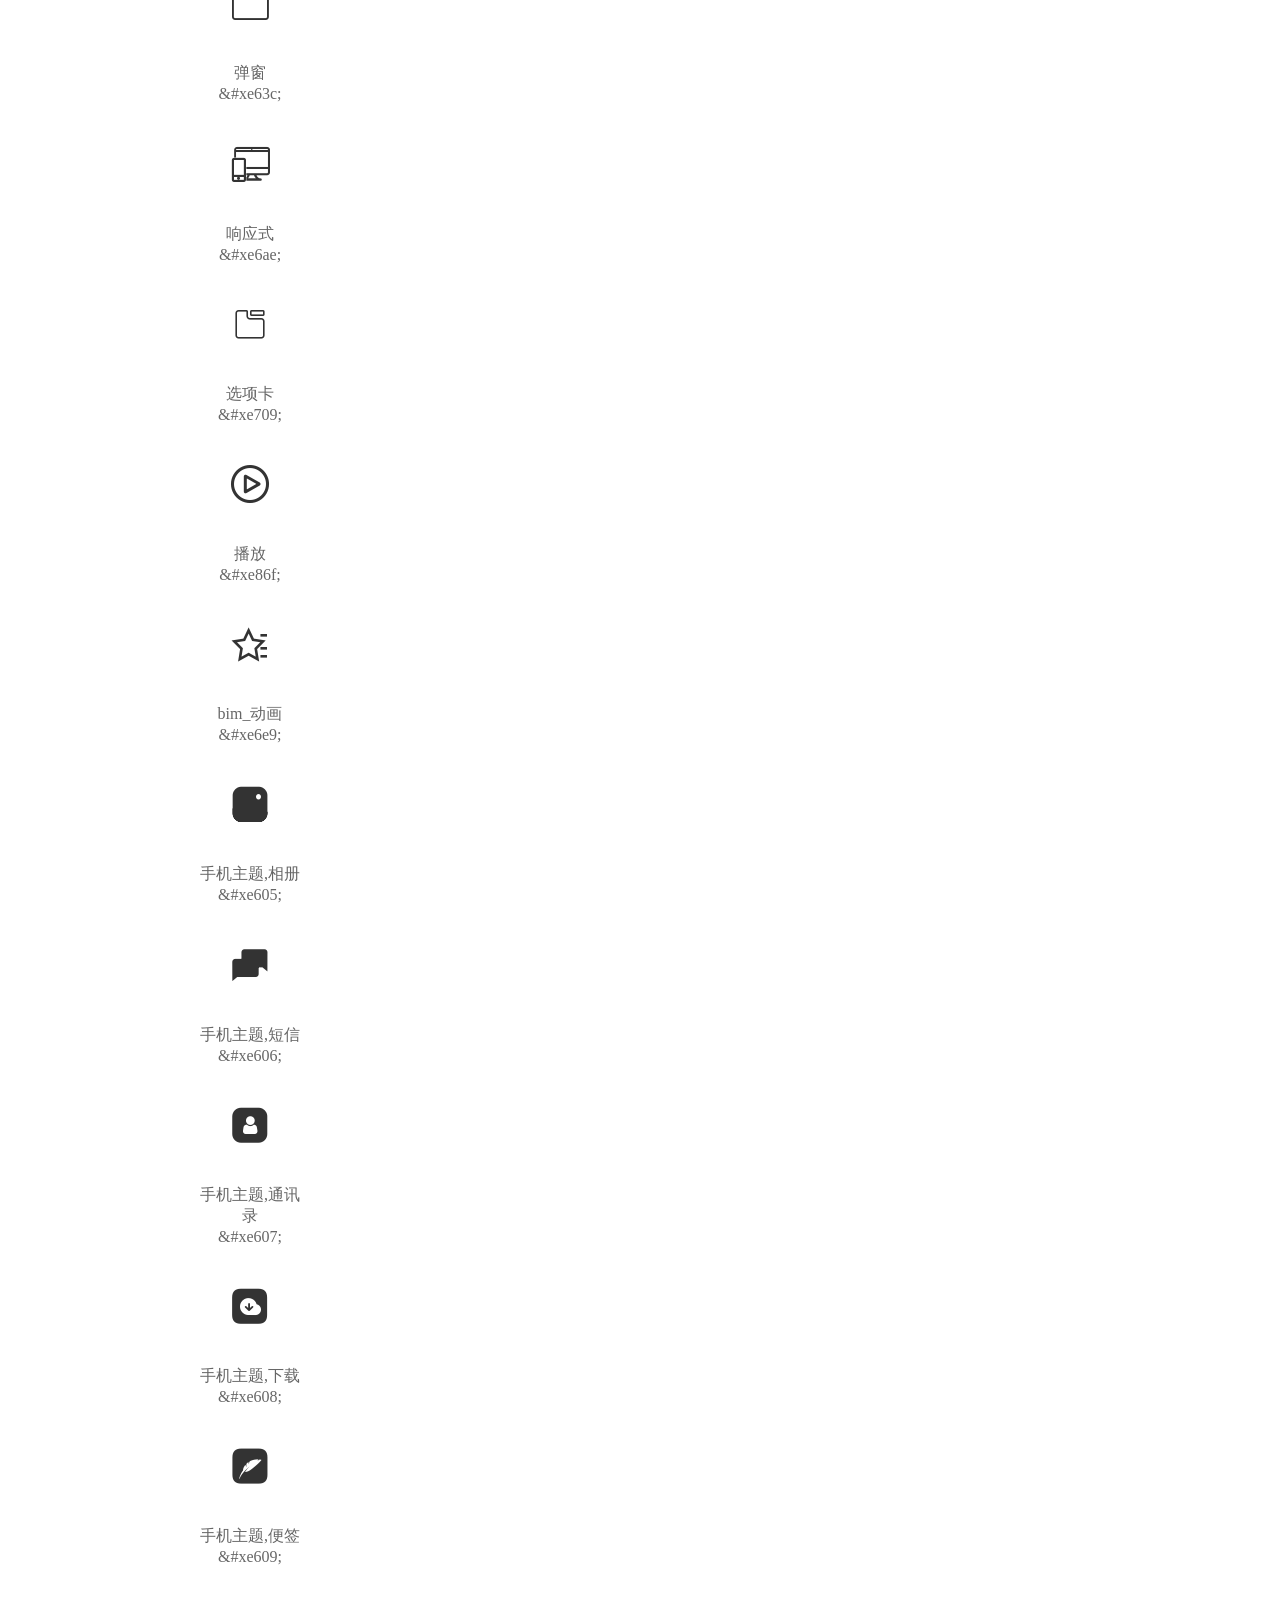
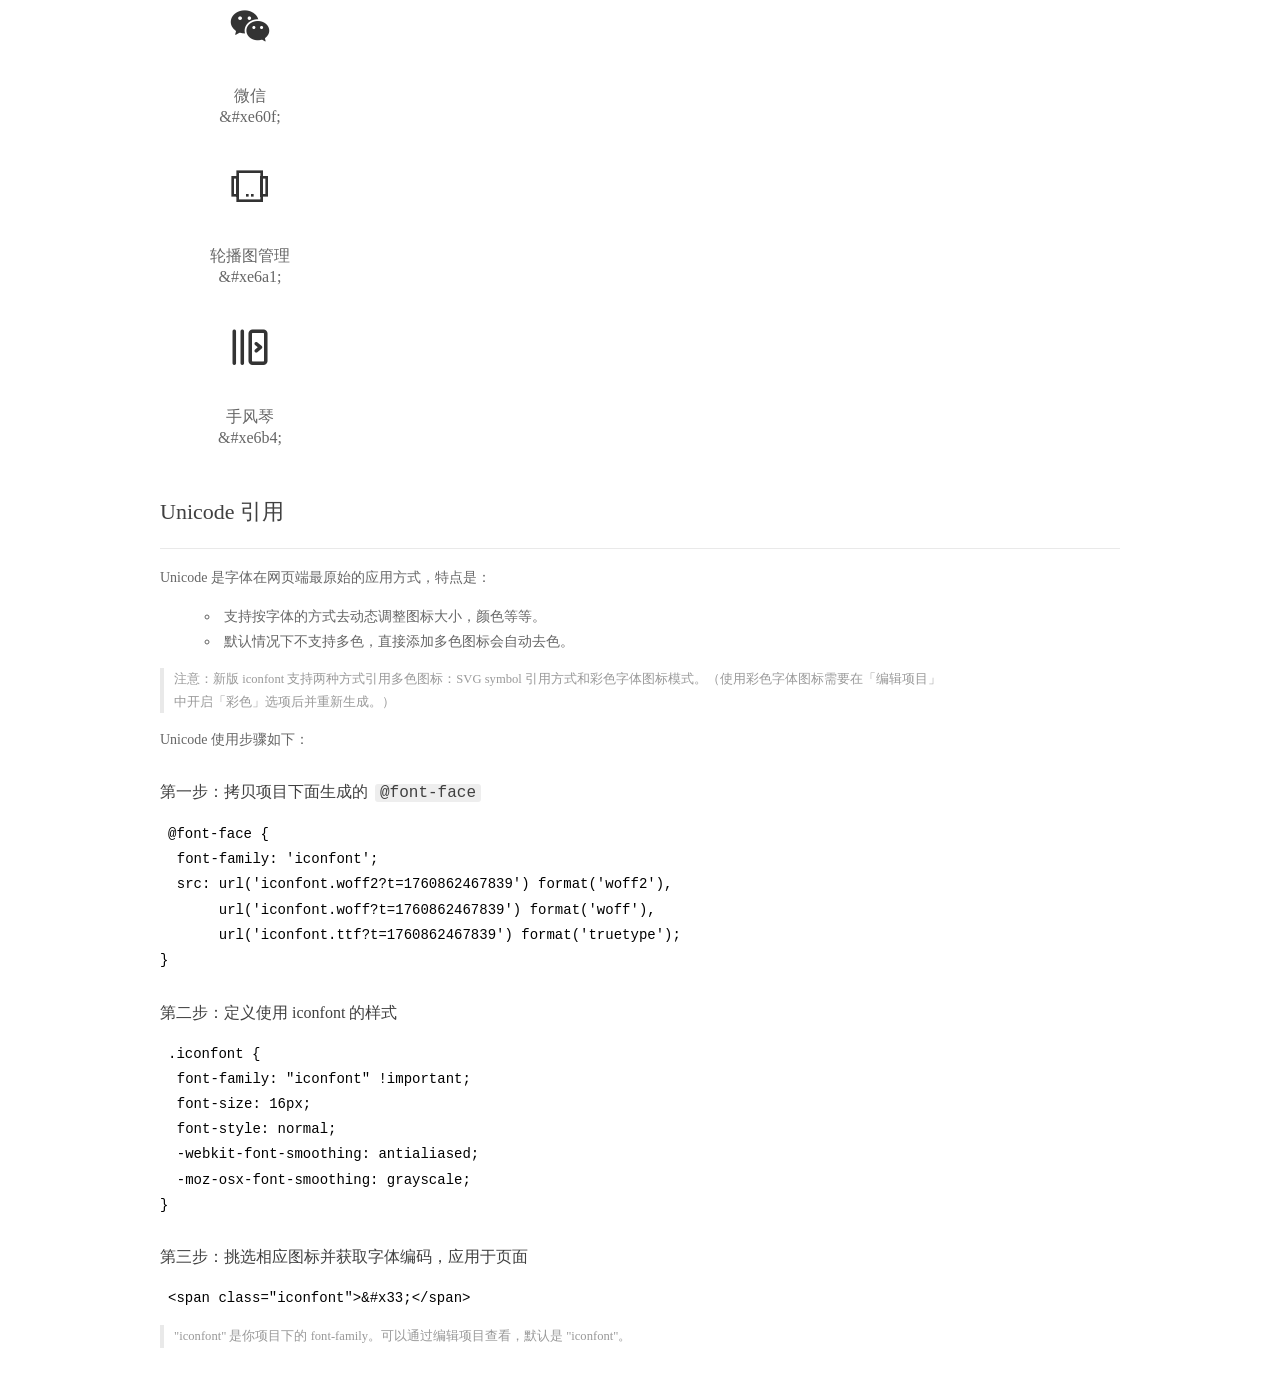
==== commit fa084c4f: "底部模块开发完成" ====
--- a/src/fonts/demo_index.html
+++ b/src/fonts/demo_index.html
@@ -55,6 +55,30 @@
           <ul class="icon_lists dib-box">
           
             <li class="dib">
+              <span class="icon iconfont">&#xe7ba;</span>
+                <div class="name">位置</div>
+                <div class="code-name">&amp;#xe7ba;</div>
+              </li>
+          
+            <li class="dib">
+              <span class="icon iconfont">&#xe60c;</span>
+                <div class="name">15天</div>
+                <div class="code-name">&amp;#xe60c;</div>
+              </li>
+          
+            <li class="dib">
+              <span class="icon iconfont">&#xe8b5;</span>
+                <div class="name">礼物,礼物盒,礼品</div>
+                <div class="code-name">&amp;#xe8b5;</div>
+              </li>
+          
+            <li class="dib">
+              <span class="icon iconfont">&#xe62b;</span>
+                <div class="name">礼物</div>
+                <div class="code-name">&amp;#xe62b;</div>
+              </li>
+          
+            <li class="dib">
               <span class="icon iconfont">&#xe639;</span>
                 <div class="name">图标_→箭头</div>
                 <div class="code-name">&amp;#xe639;</div>
@@ -67,12 +91,6 @@
               </li>
           
             <li class="dib">
-              <span class="icon iconfont">&#xe601;</span>
-                <div class="name">15天</div>
-                <div class="code-name">&amp;#xe601;</div>
-              </li>
-          
-            <li class="dib">
               <span class="icon iconfont">&#xe642;</span>
                 <div class="name">二维码</div>
                 <div class="code-name">&amp;#xe642;</div>
@@ -88,12 +106,6 @@
               <span class="icon iconfont">&#xe600;</span>
                 <div class="name">礼物</div>
                 <div class="code-name">&amp;#xe600;</div>
-              </li>
-          
-            <li class="dib">
-              <span class="icon iconfont">&#xe62e;</span>
-                <div class="name">位置</div>
-                <div class="code-name">&amp;#xe62e;</div>
               </li>
           
             <li class="dib">
@@ -246,9 +258,9 @@
 <pre><code class="language-css"
 >@font-face {
   font-family: 'iconfont';
-  src: url('iconfont.woff2?t=1760774771162') format('woff2'),
-       url('iconfont.woff?t=1760774771162') format('woff'),
-       url('iconfont.ttf?t=1760774771162') format('truetype');
+  src: url('iconfont.woff2?t=1760862467839') format('woff2'),
+       url('iconfont.woff?t=1760862467839') format('woff'),
+       url('iconfont.ttf?t=1760862467839') format('truetype');
 }
 </code></pre>
           <h3 id="-iconfont-">第二步：定义使用 iconfont 的样式</h3>
@@ -275,6 +287,42 @@
         <ul class="icon_lists dib-box">
           
           <li class="dib">
+            <span class="icon iconfont icon-weizhi"></span>
+            <div class="name">
+              位置
+            </div>
+            <div class="code-name">.icon-weizhi
+            </div>
+          </li>
+          
+          <li class="dib">
+            <span class="icon iconfont icon-tian1"></span>
+            <div class="name">
+              15天
+            </div>
+            <div class="code-name">.icon-tian1
+            </div>
+          </li>
+          
+          <li class="dib">
+            <span class="icon iconfont icon-gift"></span>
+            <div class="name">
+              礼物,礼物盒,礼品
+            </div>
+            <div class="code-name">.icon-gift
+            </div>
+          </li>
+          
+          <li class="dib">
+            <span class="icon iconfont icon-liwu1"></span>
+            <div class="name">
+              礼物
+            </div>
+            <div class="code-name">.icon-liwu1
+            </div>
+          </li>
+          
+          <li class="dib">
             <span class="icon iconfont icon-a-tubiao_jiantou"></span>
             <div class="name">
               图标_→箭头
@@ -293,15 +341,6 @@
           </li>
           
           <li class="dib">
-            <span class="icon iconfont icon-15tian"></span>
-            <div class="name">
-              15天
-            </div>
-            <div class="code-name">.icon-15tian
-            </div>
-          </li>
-          
-          <li class="dib">
             <span class="icon iconfont icon-erweima"></span>
             <div class="name">
               二维码
@@ -325,15 +364,6 @@
               礼物
             </div>
             <div class="code-name">.icon-liwu
-            </div>
-          </li>
-          
-          <li class="dib">
-            <span class="icon iconfont icon-weizhi"></span>
-            <div class="name">
-              位置
-            </div>
-            <div class="code-name">.icon-weizhi
             </div>
           </li>
           
@@ -564,6 +594,38 @@
           
             <li class="dib">
                 <svg class="icon svg-icon" aria-hidden="true">
+                  <use xlink:href="#icon-weizhi"></use>
+                </svg>
+                <div class="name">位置</div>
+                <div class="code-name">#icon-weizhi</div>
+            </li>
+          
+            <li class="dib">
+                <svg class="icon svg-icon" aria-hidden="true">
+                  <use xlink:href="#icon-tian1"></use>
+                </svg>
+                <div class="name">15天</div>
+                <div class="code-name">#icon-tian1</div>
+            </li>
+          
+            <li class="dib">
+                <svg class="icon svg-icon" aria-hidden="true">
+                  <use xlink:href="#icon-gift"></use>
+                </svg>
+                <div class="name">礼物,礼物盒,礼品</div>
+                <div class="code-name">#icon-gift</div>
+            </li>
+          
+            <li class="dib">
+                <svg class="icon svg-icon" aria-hidden="true">
+                  <use xlink:href="#icon-liwu1"></use>
+                </svg>
+                <div class="name">礼物</div>
+                <div class="code-name">#icon-liwu1</div>
+            </li>
+          
+            <li class="dib">
+                <svg class="icon svg-icon" aria-hidden="true">
                   <use xlink:href="#icon-a-tubiao_jiantou"></use>
                 </svg>
                 <div class="name">图标_→箭头</div>
@@ -580,14 +642,6 @@
           
             <li class="dib">
                 <svg class="icon svg-icon" aria-hidden="true">
-                  <use xlink:href="#icon-15tian"></use>
-                </svg>
-                <div class="name">15天</div>
-                <div class="code-name">#icon-15tian</div>
-            </li>
-          
-            <li class="dib">
-                <svg class="icon svg-icon" aria-hidden="true">
                   <use xlink:href="#icon-erweima"></use>
                 </svg>
                 <div class="name">二维码</div>
@@ -608,14 +662,6 @@
                 </svg>
                 <div class="name">礼物</div>
                 <div class="code-name">#icon-liwu</div>
-            </li>
-          
-            <li class="dib">
-                <svg class="icon svg-icon" aria-hidden="true">
-                  <use xlink:href="#icon-weizhi"></use>
-                </svg>
-                <div class="name">位置</div>
-                <div class="code-name">#icon-weizhi</div>
             </li>
           
             <li class="dib">
--- a/src/fonts/iconfont.css
+++ b/src/fonts/iconfont.css
@@ -1,8 +1,8 @@
 @font-face {
   font-family: "iconfont"; /* Project id 5041110 */
-  src: url('iconfont.woff2?t=1760774771162') format('woff2'),
-       url('iconfont.woff?t=1760774771162') format('woff'),
-       url('iconfont.ttf?t=1760774771162') format('truetype');
+  src: url('iconfont.woff2?t=1760862467839') format('woff2'),
+       url('iconfont.woff?t=1760862467839') format('woff'),
+       url('iconfont.ttf?t=1760862467839') format('truetype');
 }
 
 .iconfont {
@@ -13,16 +13,28 @@
   -moz-osx-font-smoothing: grayscale;
 }
 
+.icon-weizhi:before {
+  content: "\e7ba";
+}
+
+.icon-tian1:before {
+  content: "\e60c";
+}
+
+.icon-gift:before {
+  content: "\e8b5";
+}
+
+.icon-liwu1:before {
+  content: "\e62b";
+}
+
 .icon-a-tubiao_jiantou:before {
   content: "\e639";
 }
 
 .icon-tian:before {
   content: "\e60b";
-}
-
-.icon-15tian:before {
-  content: "\e601";
 }
 
 .icon-erweima:before {
@@ -35,10 +47,6 @@
 
 .icon-liwu:before {
   content: "\e600";
-}
-
-.icon-weizhi:before {
-  content: "\e62e";
 }
 
 .icon-editor2:before {
